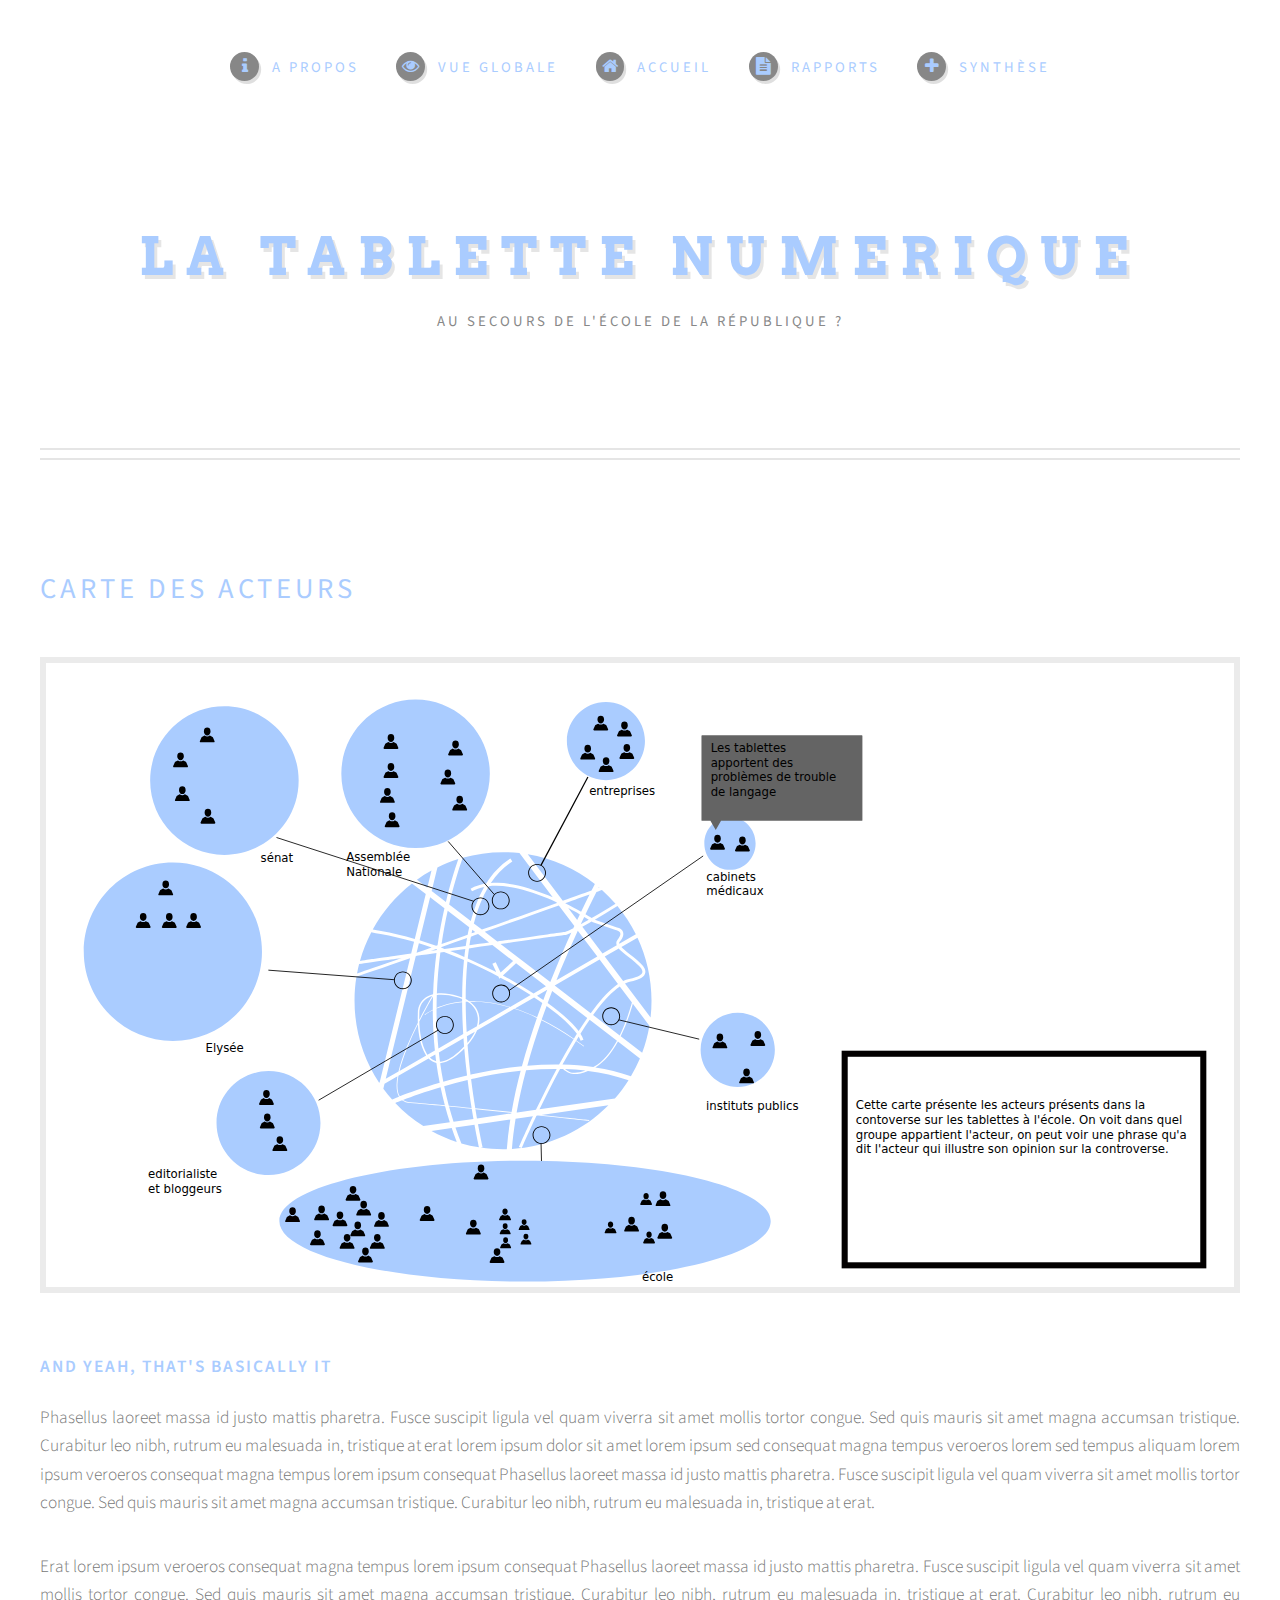
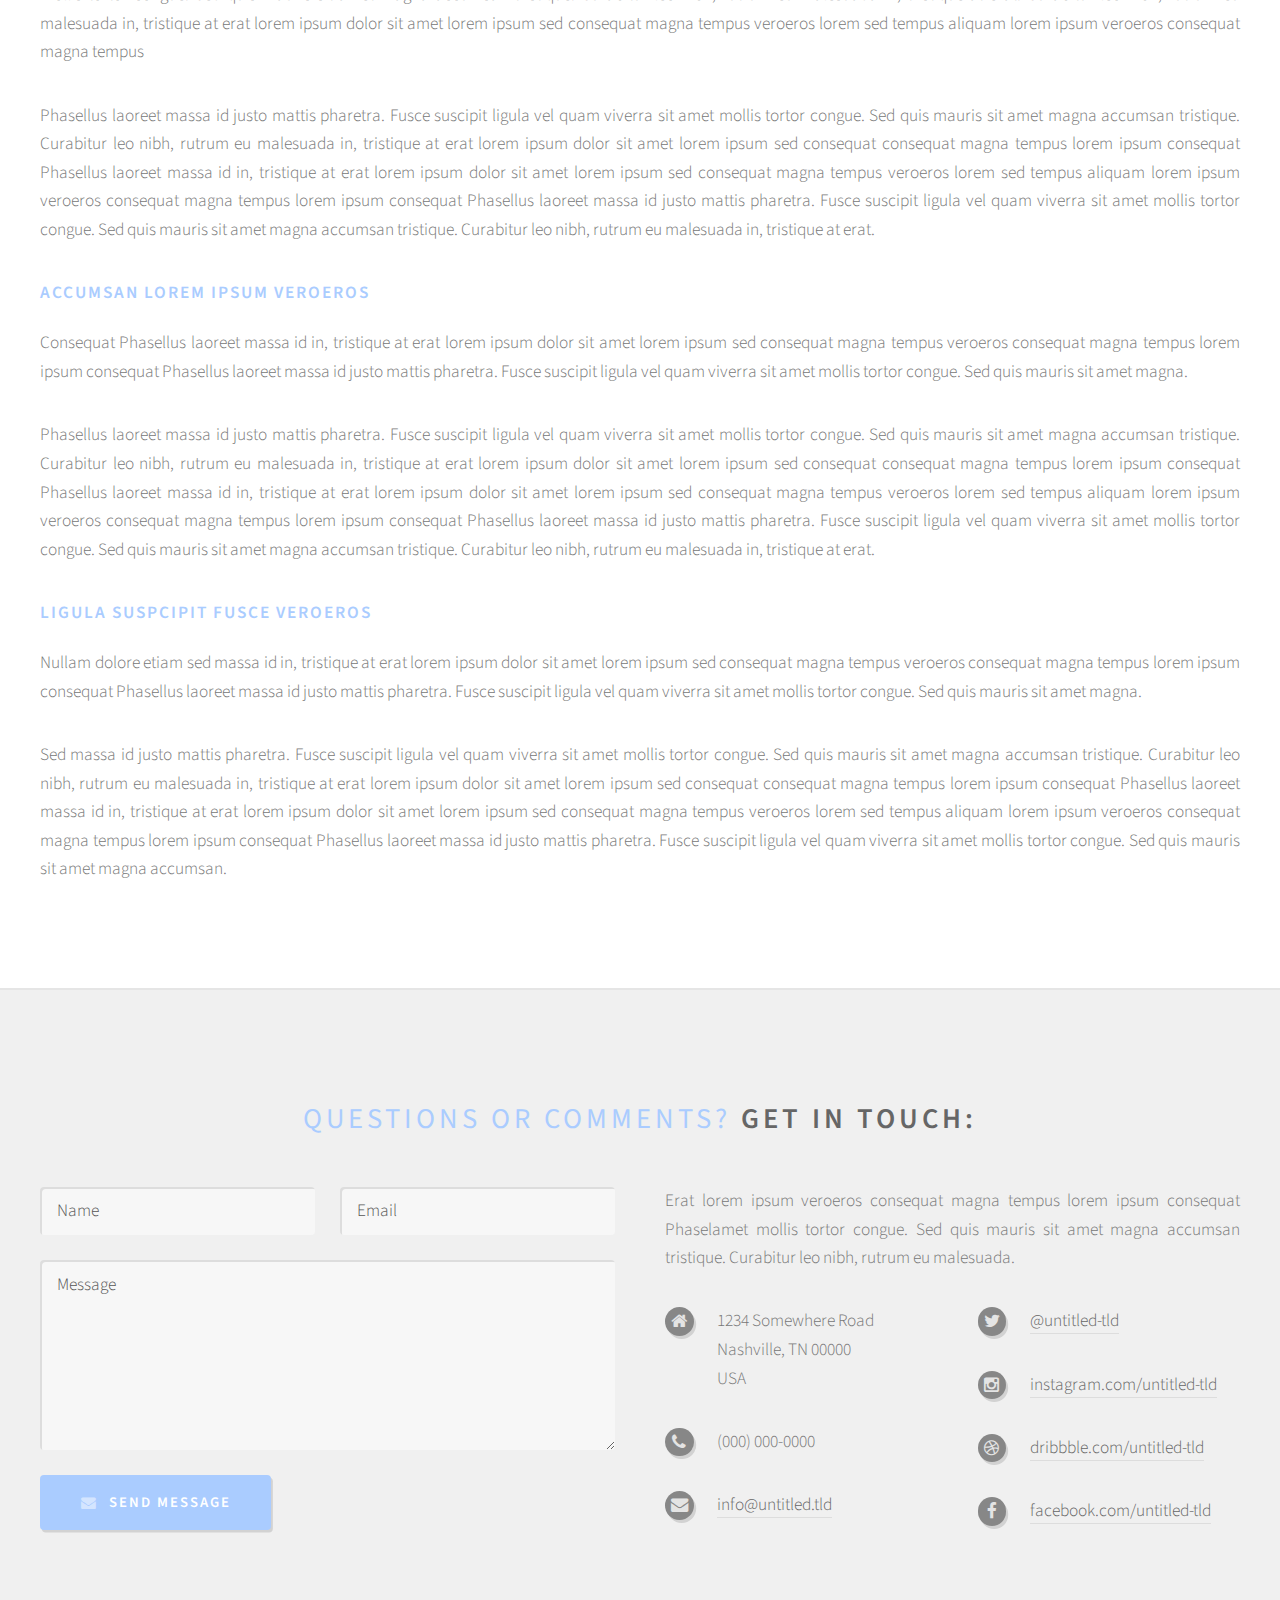
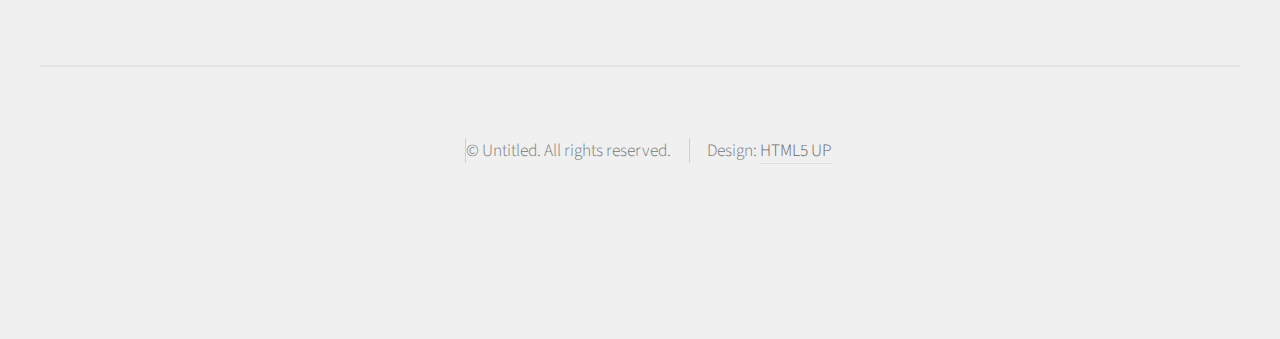
==== tablette_numerique2/carteacteur.html @ 8d5340ef "Premier commit du site web" ====
<!DOCTYPE HTML>
<!--
	Strongly Typed by HTML5 UP
	html5up.net | @n33co
	Free for personal and commercial use under the CCA 3.0 license (html5up.net/license)
-->
<html>
	<head>
		<title>Carte des acteurs</title>
		<meta charset="utf-8" />
		<meta name="viewport" content="width=device-width, initial-scale=1" />
		<!--[if lte IE 8]><script src="assets/js/ie/html5shiv.js"></script><![endif]-->
		<link rel="stylesheet" href="assets/css/main.css" />
		<!--[if lte IE 8]><link rel="stylesheet" href="assets/css/ie8.css" /><![endif]-->
	</head>
	<body class="no-sidebar">
		<div id="page-wrapper">

			<!-- Header -->
				<div id="header-wrapper">
					<div id="header" class="container">

						<!-- Logo -->
							<h1 id="logo"><a href="index.html">La Tablette Numerique</a></h1>
							<p>au secours de l'école de la République ?</p>

						<!-- Nav -->
							<nav id="nav">
								<ul>
									<li><a class="icon fa-info" href="left-sidebar.html"><span>A propos</span></a></li>
									<li>
										<a href="#" class="icon fa-eye"><span>Vue Globale</span></a>
										<ul>
											<li><a href="#">Arbre des débats</a></li>
											<li><a href="carteacteur.html">Carte des acteurs</a></li>
											<li><a href="timeline.html">Frise chronologique</a></li>
										</ul>
									</li>
									<li><a class="icon fa-home" href="index.html"><span>Accueil</span></a></li>
									<li>
										<a href="#" class="icon fa-file-text"><span>Rapports</span></a>
										<ul>
											<li><a href="rapportjuriste.html">Rapport juriste</a></li>
											<li><a href="#">Rapport d'études</a></li>
											<li><a href="#">Plan politique</a></li>
										</ul>
									</li>
									<li><a class="icon fa-plus" href="no-sidebar.html"><span>Synthèse</span></a></li>
								</ul>
							</nav>

					</div>
				</div>

			<!-- Main -->
				<div id="main-wrapper">
					<div id="main" class="container">
						<div id="content">

							<!-- Post -->
								<article class="box post">
									<header>
										<h2>Carte des Acteurs</h2>
									</header>
									<span class="image featured"><img src="data/carteActeur.svg" alt="" /></span>
									<h3>And yeah, that's basically it</h3>
									<p>Phasellus laoreet massa id justo mattis pharetra. Fusce suscipit
									ligula vel quam viverra sit amet mollis tortor congue. Sed quis mauris
									sit amet magna accumsan tristique. Curabitur leo nibh, rutrum eu malesuada
									in, tristique at erat lorem ipsum dolor sit amet lorem ipsum sed consequat
									magna tempus veroeros lorem sed tempus aliquam lorem ipsum veroeros
									consequat magna tempus lorem ipsum consequat Phasellus laoreet massa id
									justo mattis pharetra. Fusce suscipit ligula vel quam viverra sit amet
									mollis tortor congue. Sed quis mauris sit amet magna accumsan tristique.
									Curabitur leo nibh, rutrum eu malesuada in, tristique at erat.</p>
									<p>Erat lorem ipsum veroeros consequat magna tempus lorem ipsum consequat
									Phasellus laoreet massa id justo mattis pharetra. Fusce suscipit ligula
									vel quam viverra sit amet mollis tortor congue. Sed quis mauris sit amet
									magna accumsan tristique. Curabitur leo nibh, rutrum eu malesuada in,
									tristique at erat. Curabitur leo nibh, rutrum eu malesuada  in, tristique
									at erat lorem ipsum dolor sit amet lorem ipsum sed consequat magna
									tempus veroeros lorem sed tempus aliquam lorem ipsum veroeros consequat
									magna tempus</p>
									<p>Phasellus laoreet massa id justo mattis pharetra. Fusce suscipit
									ligula vel quam viverra sit amet mollis tortor congue. Sed quis mauris
									sit amet magna accumsan tristique. Curabitur leo nibh, rutrum eu malesuada
									in, tristique at erat lorem ipsum dolor sit amet lorem ipsum sed consequat
									consequat magna tempus lorem ipsum consequat Phasellus laoreet massa id
									in, tristique at erat lorem ipsum dolor sit amet lorem ipsum sed consequat
									magna tempus veroeros lorem sed tempus aliquam lorem ipsum veroeros
									consequat magna tempus lorem ipsum consequat Phasellus laoreet massa id
									justo mattis pharetra. Fusce suscipit ligula vel quam viverra sit amet
									mollis tortor congue. Sed quis mauris sit amet magna accumsan tristique.
									Curabitur leo nibh, rutrum eu malesuada in, tristique at erat.</p>
									<h3>Accumsan lorem ipsum veroeros</h3>
									<p>Consequat Phasellus laoreet massa id in, tristique at erat lorem
									ipsum dolor sit amet lorem ipsum sed consequat magna tempus veroeros
									consequat magna tempus lorem ipsum consequat Phasellus laoreet massa id
									justo mattis pharetra. Fusce suscipit ligula vel quam viverra sit amet
									mollis tortor congue. Sed quis mauris sit amet magna.</p>
									<p>Phasellus laoreet massa id justo mattis pharetra. Fusce suscipit
									ligula vel quam viverra sit amet mollis tortor congue. Sed quis mauris
									sit amet magna accumsan tristique. Curabitur leo nibh, rutrum eu malesuada
									in, tristique at erat lorem ipsum dolor sit amet lorem ipsum sed consequat
									consequat magna tempus lorem ipsum consequat Phasellus laoreet massa id
									in, tristique at erat lorem ipsum dolor sit amet lorem ipsum sed consequat
									magna tempus veroeros lorem sed tempus aliquam lorem ipsum veroeros
									consequat magna tempus lorem ipsum consequat Phasellus laoreet massa id
									justo mattis pharetra. Fusce suscipit ligula vel quam viverra sit amet
									mollis tortor congue. Sed quis mauris sit amet magna accumsan tristique.
									Curabitur leo nibh, rutrum eu malesuada in, tristique at erat.</p>
									<h3>Ligula suspcipit fusce veroeros</h3>
									<p>Nullam dolore etiam sed massa id in, tristique at erat lorem
									ipsum dolor sit amet lorem ipsum sed consequat magna tempus veroeros
									consequat magna tempus lorem ipsum consequat Phasellus laoreet massa id
									justo mattis pharetra. Fusce suscipit ligula vel quam viverra sit amet
									mollis tortor congue. Sed quis mauris sit amet magna.</p>
									<p>Sed massa id justo mattis pharetra. Fusce suscipit
									ligula vel quam viverra sit amet mollis tortor congue. Sed quis mauris
									sit amet magna accumsan tristique. Curabitur leo nibh, rutrum eu malesuada
									in, tristique at erat lorem ipsum dolor sit amet lorem ipsum sed consequat
									consequat magna tempus lorem ipsum consequat Phasellus laoreet massa id
									in, tristique at erat lorem ipsum dolor sit amet lorem ipsum sed consequat
									magna tempus veroeros lorem sed tempus aliquam lorem ipsum veroeros
									consequat magna tempus lorem ipsum consequat Phasellus laoreet massa id
									justo mattis pharetra. Fusce suscipit ligula vel quam viverra sit amet
									mollis tortor congue. Sed quis mauris sit amet magna accumsan.</p>
								</article>

						</div>
					</div>
				</div>

			<!-- Footer -->
				<div id="footer-wrapper">
					<div id="footer" class="container">
						<header>
							<h2>Questions or comments? <strong>Get in touch:</strong></h2>
						</header>
						<div class="row">
							<div class="6u 12u(mobile)">
								<section>
									<form method="post" action="#">
										<div class="row 50%">
											<div class="6u 12u(mobile)">
												<input name="name" placeholder="Name" type="text" />
											</div>
											<div class="6u 12u(mobile)">
												<input name="email" placeholder="Email" type="text" />
											</div>
										</div>
										<div class="row 50%">
											<div class="12u">
												<textarea name="message" placeholder="Message"></textarea>
											</div>
										</div>
										<div class="row 50%">
											<div class="12u">
												<a href="#" class="form-button-submit button icon fa-envelope">Send Message</a>
											</div>
										</div>
									</form>
								</section>
							</div>
							<div class="6u 12u(mobile)">
								<section>
									<p>Erat lorem ipsum veroeros consequat magna tempus lorem ipsum consequat Phaselamet
									mollis tortor congue. Sed quis mauris sit amet magna accumsan tristique. Curabitur
									leo nibh, rutrum eu malesuada.</p>
									<div class="row">
										<div class="6u 12u(mobile)">
											<ul class="icons">
												<li class="icon fa-home">
													1234 Somewhere Road<br />
													Nashville, TN 00000<br />
													USA
												</li>
												<li class="icon fa-phone">
													(000) 000-0000
												</li>
												<li class="icon fa-envelope">
													<a href="#">info@untitled.tld</a>
												</li>
											</ul>
										</div>
										<div class="6u 12u(mobile)">
											<ul class="icons">
												<li class="icon fa-twitter">
													<a href="#">@untitled-tld</a>
												</li>
												<li class="icon fa-instagram">
													<a href="#">instagram.com/untitled-tld</a>
												</li>
												<li class="icon fa-dribbble">
													<a href="#">dribbble.com/untitled-tld</a>
												</li>
												<li class="icon fa-facebook">
													<a href="#">facebook.com/untitled-tld</a>
												</li>
											</ul>
										</div>
									</div>
								</section>
							</div>
						</div>
					</div>
					<div id="copyright" class="container">
						<ul class="links">
							<li>&copy; Untitled. All rights reserved.</li><li>Design: <a href="http://html5up.net">HTML5 UP</a></li>
						</ul>
					</div>
				</div>

		</div>

		<!-- Scripts -->
			<script src="assets/js/jquery.min.js"></script>
			<script src="assets/js/jquery.dropotron.min.js"></script>
			<script src="assets/js/skel.min.js"></script>
			<script src="assets/js/skel-viewport.min.js"></script>
			<script src="assets/js/util.js"></script>
			<!--[if lte IE 8]><script src="assets/js/ie/respond.min.js"></script><![endif]-->
			<script src="assets/js/main.js"></script>

	</body>
</html>
---- tablette_numerique2/assets/css/main.css ----
@import url("font-awesome.min.css");
@import url("http://fonts.googleapis.com/css?family=Source+Sans+Pro:300,400,600|Arvo:700");

/*
	Strongly Typed by HTML5 UP
	html5up.net | @n33co
	Free for personal and commercial use under the CCA 3.0 license (html5up.net/license)
*/

/* Reset */

	html, body, div, span, applet, object, iframe, h1, h2, h3, h4, h5, h6, p, blockquote, pre, a, abbr, acronym, address, big, cite, code, del, dfn, em, img, ins, kbd, q, s, samp, small, strike, strong, sub, sup, tt, var, b, u, i, center, dl, dt, dd, ol, ul, li, fieldset, form, label, legend, table, caption, tbody, tfoot, thead, tr, th, td, article, aside, canvas, details, embed, figure, figcaption, footer, header, hgroup, menu, nav, output, ruby, section, summary, time, mark, audio, video {
		margin: 0;
		padding: 0;
		border: 0;
		font-size: 100%;
		font: inherit;
		vertical-align: baseline;
	}

	article, aside, details, figcaption, figure, footer, header, hgroup, menu, nav, section {
		display: block;
	}

	body {
		line-height: 1;
	}

	ol, ul {
		list-style: none;
	}

	blockquote, q {
		quotes: none;
	}

	blockquote:before, blockquote:after, q:before, q:after {
		content: '';
		content: none;
	}

	table {
		border-collapse: collapse;
		border-spacing: 0;
	}

	body {
		-webkit-text-size-adjust: none;
	}

/* Box Model */

	*, *:before, *:after {
		-moz-box-sizing: border-box;
		-webkit-box-sizing: border-box;
		box-sizing: border-box;
	}

/* Containers */

	.container {
		margin-left: auto;
		margin-right: auto;
	}

	.container.\31 25\25 {
		width: 100%;
		max-width: 1200px;
		min-width: 960px;
	}

	.container.\37 5\25 {
		width: 720px;
	}

	.container.\35 0\25 {
		width: 480px;
	}

	.container.\32 5\25 {
		width: 240px;
	}

	.container {
		width: 960px;
	}

	@media screen and (min-width: 737px) {

		.container.\31 25\25 {
			width: 100%;
			max-width: 1500px;
			min-width: 1200px;
		}

		.container.\37 5\25 {
			width: 900px;
		}

		.container.\35 0\25 {
			width: 600px;
		}

		.container.\32 5\25 {
			width: 300px;
		}

		.container {
			width: 1200px;
		}

	}

	@media screen and (min-width: 737px) and (max-width: 1200px) {

		.container.\31 25\25 {
			width: 100%;
			max-width: 1200px;
			min-width: 960px;
		}

		.container.\37 5\25 {
			width: 720px;
		}

		.container.\35 0\25 {
			width: 480px;
		}

		.container.\32 5\25 {
			width: 240px;
		}

		.container {
			width: 960px;
		}

	}

	@media screen and (max-width: 736px) {

		.container.\31 25\25 {
			width: 100%;
			max-width: 125%;
			min-width: 100%;
		}

		.container.\37 5\25 {
			width: 75%;
		}

		.container.\35 0\25 {
			width: 50%;
		}

		.container.\32 5\25 {
			width: 25%;
		}

		.container {
			width: 100% !important;
		}

	}

/* Grid */

	.row {
		border-bottom: solid 1px transparent;
		-moz-box-sizing: border-box;
		-webkit-box-sizing: border-box;
		box-sizing: border-box;
	}

	.row > * {
		float: left;
		-moz-box-sizing: border-box;
		-webkit-box-sizing: border-box;
		box-sizing: border-box;
	}

	.row:after, .row:before {
		content: '';
		display: block;
		clear: both;
		height: 0;
	}

	.row.uniform > * > :first-child {
		margin-top: 0;
	}

	.row.uniform > * > :last-child {
		margin-bottom: 0;
	}

	.row.\30 \25 > * {
		padding: 0 0 0 0px;
	}

	.row.\30 \25 {
		margin: 0 0 -1px 0px;
	}

	.row.uniform.\30 \25 > * {
		padding: 0px 0 0 0px;
	}

	.row.uniform.\30 \25 {
		margin: 0px 0 -1px 0px;
	}

	.row > * {
		padding: 0 0 0 40px;
	}

	.row {
		margin: 0 0 -1px -40px;
	}

	.row.uniform > * {
		padding: 40px 0 0 40px;
	}

	.row.uniform {
		margin: -40px 0 -1px -40px;
	}

	.row.\32 00\25 > * {
		padding: 0 0 0 80px;
	}

	.row.\32 00\25 {
		margin: 0 0 -1px -80px;
	}

	.row.uniform.\32 00\25 > * {
		padding: 80px 0 0 80px;
	}

	.row.uniform.\32 00\25 {
		margin: -80px 0 -1px -80px;
	}

	.row.\31 50\25 > * {
		padding: 0 0 0 60px;
	}

	.row.\31 50\25 {
		margin: 0 0 -1px -60px;
	}

	.row.uniform.\31 50\25 > * {
		padding: 60px 0 0 60px;
	}

	.row.uniform.\31 50\25 {
		margin: -60px 0 -1px -60px;
	}

	.row.\35 0\25 > * {
		padding: 0 0 0 20px;
	}

	.row.\35 0\25 {
		margin: 0 0 -1px -20px;
	}

	.row.uniform.\35 0\25 > * {
		padding: 20px 0 0 20px;
	}

	.row.uniform.\35 0\25 {
		margin: -20px 0 -1px -20px;
	}

	.row.\32 5\25 > * {
		padding: 0 0 0 10px;
	}

	.row.\32 5\25 {
		margin: 0 0 -1px -10px;
	}

	.row.uniform.\32 5\25 > * {
		padding: 10px 0 0 10px;
	}

	.row.uniform.\32 5\25 {
		margin: -10px 0 -1px -10px;
	}

	.\31 2u, .\31 2u\24 {
		width: 100%;
		clear: none;
		margin-left: 0;
	}

	.\31 1u, .\31 1u\24 {
		width: 91.6666666667%;
		clear: none;
		margin-left: 0;
	}

	.\31 0u, .\31 0u\24 {
		width: 83.3333333333%;
		clear: none;
		margin-left: 0;
	}

	.\39 u, .\39 u\24 {
		width: 75%;
		clear: none;
		margin-left: 0;
	}

	.\38 u, .\38 u\24 {
		width: 66.6666666667%;
		clear: none;
		margin-left: 0;
	}

	.\37 u, .\37 u\24 {
		width: 58.3333333333%;
		clear: none;
		margin-left: 0;
	}

	.\36 u, .\36 u\24 {
		width: 50%;
		clear: none;
		margin-left: 0;
	}

	.\35 u, .\35 u\24 {
		width: 41.6666666667%;
		clear: none;
		margin-left: 0;
	}

	.\34 u, .\34 u\24 {
		width: 33.3333333333%;
		clear: none;
		margin-left: 0;
	}

	.\33 u, .\33 u\24 {
		width: 25%;
		clear: none;
		margin-left: 0;
	}

	.\32 u, .\32 u\24 {
		width: 16.6666666667%;
		clear: none;
		margin-left: 0;
	}

	.\31 u, .\31 u\24 {
		width: 8.3333333333%;
		clear: none;
		margin-left: 0;
	}

	.\31 2u\24 + *,
	.\31 1u\24 + *,
	.\31 0u\24 + *,
	.\39 u\24 + *,
	.\38 u\24 + *,
	.\37 u\24 + *,
	.\36 u\24 + *,
	.\35 u\24 + *,
	.\34 u\24 + *,
	.\33 u\24 + *,
	.\32 u\24 + *,
	.\31 u\24 + * {
		clear: left;
	}

	.\-11u {
		margin-left: 91.66667%;
	}

	.\-10u {
		margin-left: 83.33333%;
	}

	.\-9u {
		margin-left: 75%;
	}

	.\-8u {
		margin-left: 66.66667%;
	}

	.\-7u {
		margin-left: 58.33333%;
	}

	.\-6u {
		margin-left: 50%;
	}

	.\-5u {
		margin-left: 41.66667%;
	}

	.\-4u {
		margin-left: 33.33333%;
	}

	.\-3u {
		margin-left: 25%;
	}

	.\-2u {
		margin-left: 16.66667%;
	}

	.\-1u {
		margin-left: 8.33333%;
	}

	@media screen and (min-width: 737px) {

		.row > * {
			padding: 50px 0 0 50px;
		}

		.row {
			margin: -50px 0 -1px -50px;
		}

		.row.uniform > * {
			padding: 50px 0 0 50px;
		}

		.row.uniform {
			margin: -50px 0 -1px -50px;
		}

		.row.\32 00\25 > * {
			padding: 100px 0 0 100px;
		}

		.row.\32 00\25 {
			margin: -100px 0 -1px -100px;
		}

		.row.uniform.\32 00\25 > * {
			padding: 100px 0 0 100px;
		}

		.row.uniform.\32 00\25 {
			margin: -100px 0 -1px -100px;
		}

		.row.\31 50\25 > * {
			padding: 75px 0 0 75px;
		}

		.row.\31 50\25 {
			margin: -75px 0 -1px -75px;
		}

		.row.uniform.\31 50\25 > * {
			padding: 75px 0 0 75px;
		}

		.row.uniform.\31 50\25 {
			margin: -75px 0 -1px -75px;
		}

		.row.\35 0\25 > * {
			padding: 25px 0 0 25px;
		}

		.row.\35 0\25 {
			margin: -25px 0 -1px -25px;
		}

		.row.uniform.\35 0\25 > * {
			padding: 25px 0 0 25px;
		}

		.row.uniform.\35 0\25 {
			margin: -25px 0 -1px -25px;
		}

		.row.\32 5\25 > * {
			padding: 12.5px 0 0 12.5px;
		}

		.row.\32 5\25 {
			margin: -12.5px 0 -1px -12.5px;
		}

		.row.uniform.\32 5\25 > * {
			padding: 12.5px 0 0 12.5px;
		}

		.row.uniform.\32 5\25 {
			margin: -12.5px 0 -1px -12.5px;
		}

		.\31 2u\28desktop\29, .\31 2u\24\28desktop\29 {
			width: 100%;
			clear: none;
			margin-left: 0;
		}

		.\31 1u\28desktop\29, .\31 1u\24\28desktop\29 {
			width: 91.6666666667%;
			clear: none;
			margin-left: 0;
		}

		.\31 0u\28desktop\29, .\31 0u\24\28desktop\29 {
			width: 83.3333333333%;
			clear: none;
			margin-left: 0;
		}

		.\39 u\28desktop\29, .\39 u\24\28desktop\29 {
			width: 75%;
			clear: none;
			margin-left: 0;
		}

		.\38 u\28desktop\29, .\38 u\24\28desktop\29 {
			width: 66.6666666667%;
			clear: none;
			margin-left: 0;
		}

		.\37 u\28desktop\29, .\37 u\24\28desktop\29 {
			width: 58.3333333333%;
			clear: none;
			margin-left: 0;
		}

		.\36 u\28desktop\29, .\36 u\24\28desktop\29 {
			width: 50%;
			clear: none;
			margin-left: 0;
		}

		.\35 u\28desktop\29, .\35 u\24\28desktop\29 {
			width: 41.6666666667%;
			clear: none;
			margin-left: 0;
		}

		.\34 u\28desktop\29, .\34 u\24\28desktop\29 {
			width: 33.3333333333%;
			clear: none;
			margin-left: 0;
		}

		.\33 u\28desktop\29, .\33 u\24\28desktop\29 {
			width: 25%;
			clear: none;
			margin-left: 0;
		}

		.\32 u\28desktop\29, .\32 u\24\28desktop\29 {
			width: 16.6666666667%;
			clear: none;
			margin-left: 0;
		}

		.\31 u\28desktop\29, .\31 u\24\28desktop\29 {
			width: 8.3333333333%;
			clear: none;
			margin-left: 0;
		}

		.\31 2u\24\28desktop\29 + *,
		.\31 1u\24\28desktop\29 + *,
		.\31 0u\24\28desktop\29 + *,
		.\39 u\24\28desktop\29 + *,
		.\38 u\24\28desktop\29 + *,
		.\37 u\24\28desktop\29 + *,
		.\36 u\24\28desktop\29 + *,
		.\35 u\24\28desktop\29 + *,
		.\34 u\24\28desktop\29 + *,
		.\33 u\24\28desktop\29 + *,
		.\32 u\24\28desktop\29 + *,
		.\31 u\24\28desktop\29 + * {
			clear: left;
		}

		.\-11u\28desktop\29 {
			margin-left: 91.66667%;
		}

		.\-10u\28desktop\29 {
			margin-left: 83.33333%;
		}

		.\-9u\28desktop\29 {
			margin-left: 75%;
		}

		.\-8u\28desktop\29 {
			margin-left: 66.66667%;
		}

		.\-7u\28desktop\29 {
			margin-left: 58.33333%;
		}

		.\-6u\28desktop\29 {
			margin-left: 50%;
		}

		.\-5u\28desktop\29 {
			margin-left: 41.66667%;
		}

		.\-4u\28desktop\29 {
			margin-left: 33.33333%;
		}

		.\-3u\28desktop\29 {
			margin-left: 25%;
		}

		.\-2u\28desktop\29 {
			margin-left: 16.66667%;
		}

		.\-1u\28desktop\29 {
			margin-left: 8.33333%;
		}

	}

	@media screen and (min-width: 737px) and (max-width: 1200px) {

		.row > * {
			padding: 30px 0 0 30px;
		}

		.row {
			margin: -30px 0 -1px -30px;
		}

		.row.uniform > * {
			padding: 30px 0 0 30px;
		}

		.row.uniform {
			margin: -30px 0 -1px -30px;
		}

		.row.\32 00\25 > * {
			padding: 60px 0 0 60px;
		}

		.row.\32 00\25 {
			margin: -60px 0 -1px -60px;
		}

		.row.uniform.\32 00\25 > * {
			padding: 60px 0 0 60px;
		}

		.row.uniform.\32 00\25 {
			margin: -60px 0 -1px -60px;
		}

		.row.\31 50\25 > * {
			padding: 45px 0 0 45px;
		}

		.row.\31 50\25 {
			margin: -45px 0 -1px -45px;
		}

		.row.uniform.\31 50\25 > * {
			padding: 45px 0 0 45px;
		}

		.row.uniform.\31 50\25 {
			margin: -45px 0 -1px -45px;
		}

		.row.\35 0\25 > * {
			padding: 15px 0 0 15px;
		}

		.row.\35 0\25 {
			margin: -15px 0 -1px -15px;
		}

		.row.uniform.\35 0\25 > * {
			padding: 15px 0 0 15px;
		}

		.row.uniform.\35 0\25 {
			margin: -15px 0 -1px -15px;
		}

		.row.\32 5\25 > * {
			padding: 7.5px 0 0 7.5px;
		}

		.row.\32 5\25 {
			margin: -7.5px 0 -1px -7.5px;
		}

		.row.uniform.\32 5\25 > * {
			padding: 7.5px 0 0 7.5px;
		}

		.row.uniform.\32 5\25 {
			margin: -7.5px 0 -1px -7.5px;
		}

		.\31 2u\28tablet\29, .\31 2u\24\28tablet\29 {
			width: 100%;
			clear: none;
			margin-left: 0;
		}

		.\31 1u\28tablet\29, .\31 1u\24\28tablet\29 {
			width: 91.6666666667%;
			clear: none;
			margin-left: 0;
		}

		.\31 0u\28tablet\29, .\31 0u\24\28tablet\29 {
			width: 83.3333333333%;
			clear: none;
			margin-left: 0;
		}

		.\39 u\28tablet\29, .\39 u\24\28tablet\29 {
			width: 75%;
			clear: none;
			margin-left: 0;
		}

		.\38 u\28tablet\29, .\38 u\24\28tablet\29 {
			width: 66.6666666667%;
			clear: none;
			margin-left: 0;
		}

		.\37 u\28tablet\29, .\37 u\24\28tablet\29 {
			width: 58.3333333333%;
			clear: none;
			margin-left: 0;
		}

		.\36 u\28tablet\29, .\36 u\24\28tablet\29 {
			width: 50%;
			clear: none;
			margin-left: 0;
		}

		.\35 u\28tablet\29, .\35 u\24\28tablet\29 {
			width: 41.6666666667%;
			clear: none;
			margin-left: 0;
		}

		.\34 u\28tablet\29, .\34 u\24\28tablet\29 {
			width: 33.3333333333%;
			clear: none;
			margin-left: 0;
		}

		.\33 u\28tablet\29, .\33 u\24\28tablet\29 {
			width: 25%;
			clear: none;
			margin-left: 0;
		}

		.\32 u\28tablet\29, .\32 u\24\28tablet\29 {
			width: 16.6666666667%;
			clear: none;
			margin-left: 0;
		}

		.\31 u\28tablet\29, .\31 u\24\28tablet\29 {
			width: 8.3333333333%;
			clear: none;
			margin-left: 0;
		}

		.\31 2u\24\28tablet\29 + *,
		.\31 1u\24\28tablet\29 + *,
		.\31 0u\24\28tablet\29 + *,
		.\39 u\24\28tablet\29 + *,
		.\38 u\24\28tablet\29 + *,
		.\37 u\24\28tablet\29 + *,
		.\36 u\24\28tablet\29 + *,
		.\35 u\24\28tablet\29 + *,
		.\34 u\24\28tablet\29 + *,
		.\33 u\24\28tablet\29 + *,
		.\32 u\24\28tablet\29 + *,
		.\31 u\24\28tablet\29 + * {
			clear: left;
		}

		.\-11u\28tablet\29 {
			margin-left: 91.66667%;
		}

		.\-10u\28tablet\29 {
			margin-left: 83.33333%;
		}

		.\-9u\28tablet\29 {
			margin-left: 75%;
		}

		.\-8u\28tablet\29 {
			margin-left: 66.66667%;
		}

		.\-7u\28tablet\29 {
			margin-left: 58.33333%;
		}

		.\-6u\28tablet\29 {
			margin-left: 50%;
		}

		.\-5u\28tablet\29 {
			margin-left: 41.66667%;
		}

		.\-4u\28tablet\29 {
			margin-left: 33.33333%;
		}

		.\-3u\28tablet\29 {
			margin-left: 25%;
		}

		.\-2u\28tablet\29 {
			margin-left: 16.66667%;
		}

		.\-1u\28tablet\29 {
			margin-left: 8.33333%;
		}

	}

	@media screen and (max-width: 736px) {

		.row > * {
			padding: 20px 0 0 20px;
		}

		.row {
			margin: -20px 0 -1px -20px;
		}

		.row.uniform > * {
			padding: 20px 0 0 20px;
		}

		.row.uniform {
			margin: -20px 0 -1px -20px;
		}

		.row.\32 00\25 > * {
			padding: 40px 0 0 40px;
		}

		.row.\32 00\25 {
			margin: -40px 0 -1px -40px;
		}

		.row.uniform.\32 00\25 > * {
			padding: 40px 0 0 40px;
		}

		.row.uniform.\32 00\25 {
			margin: -40px 0 -1px -40px;
		}

		.row.\31 50\25 > * {
			padding: 30px 0 0 30px;
		}

		.row.\31 50\25 {
			margin: -30px 0 -1px -30px;
		}

		.row.uniform.\31 50\25 > * {
			padding: 30px 0 0 30px;
		}

		.row.uniform.\31 50\25 {
			margin: -30px 0 -1px -30px;
		}

		.row.\35 0\25 > * {
			padding: 10px 0 0 10px;
		}

		.row.\35 0\25 {
			margin: -10px 0 -1px -10px;
		}

		.row.uniform.\35 0\25 > * {
			padding: 10px 0 0 10px;
		}

		.row.uniform.\35 0\25 {
			margin: -10px 0 -1px -10px;
		}

		.row.\32 5\25 > * {
			padding: 5px 0 0 5px;
		}

		.row.\32 5\25 {
			margin: -5px 0 -1px -5px;
		}

		.row.uniform.\32 5\25 > * {
			padding: 5px 0 0 5px;
		}

		.row.uniform.\32 5\25 {
			margin: -5px 0 -1px -5px;
		}

		.\31 2u\28mobile\29, .\31 2u\24\28mobile\29 {
			width: 100%;
			clear: none;
			margin-left: 0;
		}

		.\31 1u\28mobile\29, .\31 1u\24\28mobile\29 {
			width: 91.6666666667%;
			clear: none;
			margin-left: 0;
		}

		.\31 0u\28mobile\29, .\31 0u\24\28mobile\29 {
			width: 83.3333333333%;
			clear: none;
			margin-left: 0;
		}

		.\39 u\28mobile\29, .\39 u\24\28mobile\29 {
			width: 75%;
			clear: none;
			margin-left: 0;
		}

		.\38 u\28mobile\29, .\38 u\24\28mobile\29 {
			width: 66.6666666667%;
			clear: none;
			margin-left: 0;
		}

		.\37 u\28mobile\29, .\37 u\24\28mobile\29 {
			width: 58.3333333333%;
			clear: none;
			margin-left: 0;
		}

		.\36 u\28mobile\29, .\36 u\24\28mobile\29 {
			width: 50%;
			clear: none;
			margin-left: 0;
		}

		.\35 u\28mobile\29, .\35 u\24\28mobile\29 {
			width: 41.6666666667%;
			clear: none;
			margin-left: 0;
		}

		.\34 u\28mobile\29, .\34 u\24\28mobile\29 {
			width: 33.3333333333%;
			clear: none;
			margin-left: 0;
		}

		.\33 u\28mobile\29, .\33 u\24\28mobile\29 {
			width: 25%;
			clear: none;
			margin-left: 0;
		}

		.\32 u\28mobile\29, .\32 u\24\28mobile\29 {
			width: 16.6666666667%;
			clear: none;
			margin-left: 0;
		}

		.\31 u\28mobile\29, .\31 u\24\28mobile\29 {
			width: 8.3333333333%;
			clear: none;
			margin-left: 0;
		}

		.\31 2u\24\28mobile\29 + *,
		.\31 1u\24\28mobile\29 + *,
		.\31 0u\24\28mobile\29 + *,
		.\39 u\24\28mobile\29 + *,
		.\38 u\24\28mobile\29 + *,
		.\37 u\24\28mobile\29 + *,
		.\36 u\24\28mobile\29 + *,
		.\35 u\24\28mobile\29 + *,
		.\34 u\24\28mobile\29 + *,
		.\33 u\24\28mobile\29 + *,
		.\32 u\24\28mobile\29 + *,
		.\31 u\24\28mobile\29 + * {
			clear: left;
		}

		.\-11u\28mobile\29 {
			margin-left: 91.66667%;
		}

		.\-10u\28mobile\29 {
			margin-left: 83.33333%;
		}

		.\-9u\28mobile\29 {
			margin-left: 75%;
		}

		.\-8u\28mobile\29 {
			margin-left: 66.66667%;
		}

		.\-7u\28mobile\29 {
			margin-left: 58.33333%;
		}

		.\-6u\28mobile\29 {
			margin-left: 50%;
		}

		.\-5u\28mobile\29 {
			margin-left: 41.66667%;
		}

		.\-4u\28mobile\29 {
			margin-left: 33.33333%;
		}

		.\-3u\28mobile\29 {
			margin-left: 25%;
		}

		.\-2u\28mobile\29 {
			margin-left: 16.66667%;
		}

		.\-1u\28mobile\29 {
			margin-left: 8.33333%;
		}

	}

/* Basic */

	body {
		background: #f0f0f0;
		font-family: 'Source Sans Pro';
		font-weight: 300;
		color: #777;
	}

		body.is-loading * {
			-moz-transition: none !important;
			-webkit-transition: none !important;
			-ms-transition: none !important;
			transition: none !important;
			-moz-animation: none !important;
			-webkit-animation: none !important;
			-ms-animation: none !important;
			animation: none !important;
		}

	input, textarea, select {
		font-family: 'Source Sans Pro';
		font-weight: 300;
		color: #777;
	}

	h1, h2, h3, h4, h5, h6 {
		font-weight: 600;
		text-transform: uppercase;
		color: #AACCFF;
	}

	h1 a, h2 a, h3 a, h4 a, h5 a, h6 a {
		color: #AACCFF;
		text-decoration: none;
		border: 0;
	}

	a {
		-moz-transition: color 0.25s ease-in-out, border-bottom-color 0.25s ease-in-out;
		-webkit-transition: color 0.25s ease-in-out, border-bottom-color 0.25s ease-in-out;
		-ms-transition: color 0.25s ease-in-out, border-bottom-color 0.25s ease-in-out;
		transition: color 0.25s ease-in-out, border-bottom-color 0.25s ease-in-out;
		color: #666;
		text-decoration: none;
		border-bottom: solid 1px #ddd;
	}

		a strong {
			-moz-transition: color 0.25s ease-in-out, border-bottom-color 0.25s ease-in-out;
			-webkit-transition: color 0.25s ease-in-out, border-bottom-color 0.25s ease-in-out;
			-ms-transition: color 0.25s ease-in-out, border-bottom-color 0.25s ease-in-out;
			transition: color 0.25s ease-in-out, border-bottom-color 0.25s ease-in-out;
		}

		a:hover {
			color: #b9dbff;
			border-bottom-color: rgba(255, 255, 255, 0);
		}

			a:hover strong {
				color: #b9dbff;
			}

	strong, b {
		font-weight: 600;
		color: #666;
	}

	em, i {
		font-style: italic;
	}

	sub {
		position: relative;
		top: 0.5em;
		font-size: 0.8em;
	}

	sup {
		position: relative;
		top: -0.5em;
		font-size: 0.8em;
	}

	hr {
		border: 0;
		border-top: solid 1px #ddd;
	}

	blockquote {
		border-left: solid 0.5em #ddd;
		padding: 1em 0 1em 2em;
		font-style: italic;
	}

	p {
		text-align: justify;
		margin-bottom: 2em;
	}

	ul, ol, dl, table, blockquote {
		margin-bottom: 2em;
	}

	br.clear {
		clear: both;
	}

/* Sections/Article */

	section, article {
		margin-bottom: 3em;
	}

	section > :last-child,
	article > :last-child,
	section:last-child,
	article:last-child {
		margin-bottom: 0;
	}

/* Image */

	.image {
		-moz-transition: opacity 0.25s ease-in-out;
		-webkit-transition: opacity 0.25s ease-in-out;
		-ms-transition: opacity 0.25s ease-in-out;
		transition: opacity 0.25s ease-in-out;
		display: inline-block;
		border: solid 6px #ebebeb !important;
	}

		.image:hover {
			opacity: 0.9;
		}

		.image img {
			display: block;
			width: 100%;
		}

		.image.fit {
			display: block;
			width: 100%;
		}

		.image.featured {
			display: block;
			width: 100%;
			margin: 0 0 3.5em 0;
		}

		.image.left {
			float: left;
			margin: 0 1.5em 1.5em 0;
			position: relative;
			top: 0.5em;
		}

		.image.centered {
			display: block;
			margin: 0 0 2em 0;
		}

			.image.centered img {
				margin: 0 auto;
				width: auto;
			}

/* List */

	ul.default {
		list-style: disc;
		margin-left: 1em;
	}

		ul.default li {
			padding-left: 0.5em;
			margin: 0.75em 0 0.75em 0;
		}

			ul.default li:first-child {
				margin-top: 0;
			}

	ul.links {
		list-style: decimal;
		margin-left: 1em;
	}

		ul.links li {
			display: inline;
			border-left: solid 1px #d0d0d0;
			padding-left: 1em;
			margin-left: 1em;
		}

			ul.links li:first-child {
				margin-left: 0;
				padding-left: 0;
			}

	ul.actions {
		margin-top: 2.5em;
		clear: both;
	}

	ul.divided li {
		border-top: solid 2px #e5e5e5;
	}

		ul.divided li:first-child {
			border-top: 0;
			margin-top: 0;
			padding-top: 0;
		}

	ul.icons > li {
		position: relative;
		padding: 2em 0 0 3em;
	}

		ul.icons > li:before {
			position: absolute;
			left: 0;
			top: 2em;
			display: block;
			background: #878787;
			color: #e4e4e4;
			width: 1.65em;
			height: 1.65em;
			border-radius: 1.65em;
			line-height: 1.65em;
			text-align: center;
			box-shadow: 0.125em 0.175em 0 0 rgba(0, 0, 0, 0.125);
		}

		ul.icons > li:first-child {
			padding-top: 0;
		}

			ul.icons > li:first-child:before {
				top: 0;
			}

	ol.default {
		list-style: decimal;
		margin-left: 1em;
	}

		ol.default li {
			padding-left: 0.5em;
			margin: 0.75em 0 0.75em 0;
		}

			ol.default li:first-child {
				margin-top: 0;
			}

/* Form */

	form label {
		font-weight: 600;
		text-transform: uppercase;
		color: #888;
		display: block;
		margin: 0 0 1em 0;
	}

	form input[type="text"],
	form input[type="email"]
	input[type="password"],
	form select,
	form textarea {
		-moz-transition: background-color 0.25s ease-in-out;
		-webkit-transition: background-color 0.25s ease-in-out;
		-ms-transition: background-color 0.25s ease-in-out;
		transition: background-color 0.25s ease-in-out;
		-webkit-appearance: none;
		display: block;
		border: 0;
		background: #e8e8e8;
		width: 100%;
		box-shadow: inset 2px 2px 0px 0px rgba(0, 0, 0, 0.1);
		border-radius: 4px;
		line-height: 1.25em;
		padding: 0.75em 1em 0.75em 1em;
	}

		form input[type="text"]:focus,
		form input[type="email"]
		input[type="password"]:focus,
		form select:focus,
		form textarea:focus {
			background: #f0f0f0;
		}

	form textarea {
		min-height: 11em;
	}

	form .formerize-placeholder {
		color: #555 !important;
	}

	form ::-webkit-input-placeholder {
		color: #555 !important;
		line-height: 1.35em;
	}

	form :-moz-placeholder {
		color: #555 !important;
	}

	form ::-moz-placeholder {
		color: #555 !important;
	}

	form :-ms-input-placeholder {
		color: #555 !important;
	}

	form ::-moz-focus-inner {
		border: 0;
	}

/* Table */

	table {
		width: 100%;
	}

		table.default {
			width: 100%;
		}

			table.default tbody tr {
				border-top: solid 1px #E5E5E5;
			}

				table.default tbody tr:first-child {
					border-top: 0;
				}

			table.default td {
				padding: 0.75em 1em 0.75em 1em;
			}

			table.default th {
				text-align: left;
				font-weight: bold;
				padding: 0.75em 1em 0.75em 1em;
			}

			table.default thead {
				background: #878787;
				color: #fff;
				font-weight: 400;
				text-transform: uppercase;
				border: 0;
				box-shadow: 0.125em 0.175em 0 0 rgba(0, 0, 0, 0.125);
			}

			table.default tfoot {
				background: #F0F0F0;
				border-top: solid 2px #E5E5E5;
			}

/* Button */

	input[type="button"],
	input[type="submit"],
	input[type="reset"],
	button,
	.button {
		-moz-transition: all 0.25s ease-in-out;
		-webkit-transition: all 0.25s ease-in-out;
		-ms-transition: all 0.25s ease-in-out;
		transition: all 0.25s ease-in-out;
		-webkit-appearance: none;
		position: relative;
		display: inline-block;
		background: #AACCFF;
		color: #fff !important;
		text-transform: uppercase;
		border-radius: 4px;
		border: 0;
		outline: 0;
		font-size: 1em;
		box-shadow: 0.125em 0.175em 0 0 rgba(0, 0, 0, 0.125);
		font-weight: 600;
		text-align: center;
	}

		input[type="button"].icon:before,
		input[type="submit"].icon:before,
		input[type="reset"].icon:before,
		button.icon:before,
		.button.icon:before {
			position: relative;
			padding-right: 0.75em;
			opacity: 0.5;
			top: 0.05em;
		}

		input[type="button"]:hover,
		input[type="submit"]:hover,
		input[type="reset"]:hover,
		button:hover,
		.button:hover {
			background: #b9dbff;
		}

		input[type="button"]:active,
		input[type="submit"]:active,
		input[type="reset"]:active,
		button:active,
		.button:active {
			background: #ed786a;
		}

		input[type="button"].alt,
		input[type="submit"].alt,
		input[type="reset"].alt,
		button.alt,
		.button.alt {
			background: #878787;
		}

			input[type="button"].alt:hover,
			input[type="submit"].alt:hover,
			input[type="reset"].alt:hover,
			button.alt:hover,
			.button.alt:hover {
				background: #979797;
			}

			input[type="button"].alt:active,
			input[type="submit"].alt:active,
			input[type="reset"].alt:active,
			button.alt:active,
			.button.alt:active {
				background: #878787;
			}

/* Box */

	.box .excerpt .date {
		background: #878787;
		color: #fff;
		font-weight: 400;
		text-transform: uppercase;
		border-radius: 4px;
		border: 0;
		box-shadow: 0.125em 0.175em 0 0 rgba(0, 0, 0, 0.125);
	}

/* Icons */

	.icon {
		position: relative;
		text-decoration: none;
	}

		.icon:before {
			-moz-osx-font-smoothing: grayscale;
			-webkit-font-smoothing: antialiased;
			font-family: FontAwesome;
			font-style: normal;
			font-weight: normal;
			text-transform: none !important;
		}

		.icon > .label {
			display: none;
		}

/* Wrappers */

	#header-wrapper {
		position: relative;
		background: #fff;
		text-align: center;
	}

		#header-wrapper p {
			text-align: center;
		}

	#banner-wrapper {
		position: relative;
		overflow: hidden;
		background: #fff;
		color: #fff;
		text-align: center;
		border-top: solid 2px #e5e5e5;
		border-bottom: solid 2px #e5e5e5;
		box-shadow: inset 0px -8px 0px 0px #fff, inset 0px -10px 0px 0px #e5e5e5, inset 0px 8px 0px 0px #fff, inset 0px 10px 0px 0px #e5e5e5;
	}

		#banner-wrapper .inner {
			background: url("../../images/banner.jpg");
			background-size: cover;
		}

		#banner-wrapper p {
			text-align: center;
		}

	#features-wrapper {
		position: relative;
		overflow: hidden;
		background: #fff;
		text-align: center;
	}

		#features-wrapper p {
			text-align: center;
		}

		#features-wrapper .actions {
			margin-top: 1.25em;
		}

	#main-wrapper {
		position: relative;
		overflow: hidden;
		background: #fff;
	}

	#footer-wrapper {
		position: relative;
		overflow: hidden;
		border-top: solid 2px #e5e5e5;
		background: #f0f0f0;
	}

		#footer-wrapper form input[type="text"],
		#footer-wrapper form input[type="email"],
		#footer-wrapper form input[type="password"],
		#footer-wrapper form select,
		#footer-wrapper form textarea {
			background: #f7f7f7;
		}

			#footer-wrapper form input[type="text"]:focus,
			#footer-wrapper form input[type="email"]:focus,
			#footer-wrapper form input[type="password"]:focus,
			#footer-wrapper form select:focus,
			#footer-wrapper form textarea:focus {
				background: #fff;
			}

		#footer-wrapper h2 {
			text-align: center;
		}

/* Header */

	#header {
		position: relative;
		border-bottom: solid 2px #e5e5e5;
		box-shadow: inset 0px -8px 0px 0px #fff, inset 0px -10px 0px 0px #e5e5e5;
	}

		#header h1 {
			font-family: 'Arvo';
			font-weight: 700;
			color: #AACCFF;
			text-shadow: 0.05em 0.075em 0 rgba(0, 0, 0, 0.1);
		}

			#header h1 a {
				border: 0;
			}

		#header p {
			text-transform: uppercase;
			font-weight: 400;
			color: #888;
		}

/* Nav */

	#nav {
		cursor: default;
	}

		#nav > ul > li > a {
			border: 0;
			text-decoration: none;
			text-transform: uppercase;
			font-weight: 400;
			color: #AACCFF;
			outline: 0;
		}

			#nav > ul > li > a:before {
				display: inline-block;
				background: #878787;
				color: #AACCFF;
				width: 1.65em;
				height: 1.65em;
				border-radius: 1.65em;
				line-height: 1.65em;
				text-align: center;
				box-shadow: 0.125em 0.175em 0 0 rgba(0, 0, 0, 0.125);
				margin-right: 0.75em;
				-moz-transition: color 0.25s ease-in-out, background 0.25s ease-in-out;
				-webkit-transition: color 0.25s ease-in-out, background 0.25s ease-in-out;
				-o-transition: color 0.25s ease-in-out, background 0.25s ease-in-out;
				-ms-transition: color 0.25s ease-in-out, background 0.25s ease-in-out;
				transition: color 0.25s ease-in-out, background 0.25s ease-in-out;
			}

			#nav > ul > li > a > span {
				-moz-transition: color 0.25s ease-in-out;
				-webkit-transition: color 0.25s ease-in-out;
				-o-transition: color 0.25s ease-in-out;
				-ms-transition: color 0.25s ease-in-out;
				transition: color 0.25s ease-in-out;
			}

		#nav > ul > li.active > a:before, #nav > ul > li:hover > a:before {
			background: #b9dbff;
			color: #fff;
		}

		#nav > ul > li.active > a > span, #nav > ul > li:hover > a > span {
			color: #b9dbff;
		}

/* Features */

/* Banner */

	#banner {
		position: relative;
		text-transform: uppercase;
	}

		#banner p {
			font-weight: 400;
		}

		#banner strong {
			color: inherit;
		}

/* Content */

	#content > section,
	#content > article {
		border-top: solid 2px #e5e5e5;
		box-shadow: inset 0px 8px 0px 0px #fff, inset 0px 10px 0px 0px #e5e5e5;
	}

		#content > section:first-child,
		#content > article:first-child {
			border-top: 0;
			box-shadow: none;
		}

/* Sidebar */

	#sidebar > section,
	#sidebar > article {
		border-top: solid 2px #e5e5e5;
		box-shadow: inset 0px 8px 0px 0px #fff, inset 0px 10px 0px 0px #e5e5e5;
	}

		#sidebar > section:first-child,
		#sidebar > article:first-child {
			border-top: 0;
			box-shadow: none;
		}

/* Copyright */

	#copyright {
		border-top: solid 2px #e5e5e5;
		text-align: center;
	}

/* Desktop */

	@media screen and (min-width: 737px) {

		/* Basic */

			body, input, textarea, select {
				line-height: 1.65em;
				font-size: 13pt;
			}

			h2 {
				font-size: 1.65em;
				font-weight: 400;
				letter-spacing: 4px;
				margin: 0 0 1.5em 0;
				line-height: 1.75em;
			}

			h3 {
				font-size: 1em;
				letter-spacing: 2px;
				margin: 0 0 1.25em 0;
			}

		/* Table */

			table.default thead {
				font-size: 0.85em;
				letter-spacing: 2px;
			}

		/* Button */

			input[type="button"],
			input[type="submit"],
			input[type="reset"],
			button,
			.button {
				font-size: 0.85em;
				letter-spacing: 2px;
				padding: 0.85em 2.75em 0.85em 2.75em;
			}

		/* List */

			ul.actions li {
				display: inline-block;
				margin-left: 1em;
			}

				ul.actions li:first-child {
					margin-left: 0;
				}

			ul.divided li {
				margin: 2.5em 0 0 0;
				padding: 2.5em 0 0 0;
			}

		/* Box */

			.no-sidebar .box .post > header {
				text-align: center;
			}

			.box.excerpt .date {
				display: inline-block;
				font-size: 0.85em;
				letter-spacing: 2px;
				padding: 0.25em 1em 0.25em 1em;
				margin: 0 0 2.5em 0;
			}

		/* Wrappers */

			#features-wrapper {
				padding: 6em 0 6em 0;
			}

			#banner-wrapper {
				padding: 3em 0 3em 0;
			}

			#main-wrapper {
				padding: 6em 0 6em 0;
			}

			#footer-wrapper {
				padding: 6em 0 8em 0;
			}

		/* Header */

			#header {
				padding: 14em 0 7em 0;
			}

				#header h1 {
					font-size: 3em;
					letter-spacing: 13px;
				}

				#header p {
					margin: 2.5em 0 0 0;
					font-size: 0.85em;
					letter-spacing: 3px;
				}

		/* Nav */

			#nav {
				position: absolute;
				top: 3em;
				left: 0;
				width: 100%;
			}

				#nav > ul > li {
					display: inline-block;
					padding-right: 2em;
				}

					#nav > ul > li:last-child {
						padding-right: 0;
					}

					#nav > ul > li > a {
						display: block;
					}

						#nav > ul > li > a > span {
							font-size: 0.85em;
							letter-spacing: 3px;
						}

					#nav > ul > li > ul {
						display: none;
					}

			.dropotron {
				text-align: left;
				border: solid 1px #e5e5e5;
				border-radius: 4px;
				background: #fff;
				background: rgba(255, 255, 255, 0.965);
				box-shadow: 0px 2px 2px 0px rgba(0, 0, 0, 0.1);
				padding: 0.75em 0 0.5em 0;
				min-width: 12em;
				margin-top: calc(-0.5em + 1px);
				margin-left: -2px;
			}

				.dropotron.level-0 {
					margin-top: 1.5em;
					margin-left: -1em;
				}

					.dropotron.level-0:after {
						content: '';
						display: block;
						position: absolute;
						left: 1.25em;
						top: calc(-0.75em + 1px);
						border-left: solid 0.75em rgba(255, 255, 255, 0);
						border-right: solid 0.75em rgba(255, 255, 255, 0);
						border-bottom: solid 0.75em #fff;
					}

					.dropotron.level-0:before {
						content: '';
						display: block;
						position: absolute;
						left: 1.25em;
						top: -0.75em;
						border-left: solid 0.75em rgba(255, 255, 255, 0);
						border-right: solid 0.75em rgba(255, 255, 255, 0);
						border-bottom: solid 0.75em #ccc;
					}

				.dropotron span, .dropotron a {
					display: block;
					padding: 0.3em 1em 0.3em 1em;
					border: 0;
					border-top: solid 1px #f0f0f0;
					outline: 0;
				}

				.dropotron li:first-child > span, .dropotron li:first-child > a {
					border-top: 0;
					padding-top: 0;
				}

				.dropotron li:hover > span, .dropotron li:hover > a {
					-moz-transition: color 0.25s ease-in-out, border-bottom-color 0.25s ease-in-out;
					-webkit-transition: color 0.25s ease-in-out, border-bottom-color 0.25s ease-in-out;
					-ms-transition: color 0.25s ease-in-out, border-bottom-color 0.25s ease-in-out;
					transition: color 0.25s ease-in-out, border-bottom-color 0.25s ease-in-out;
					color: #b9dbff;
				}

		/* Banner */

			#banner {
				padding: 10em 0 10em 0;
			}

				#banner p {
					font-size: 2em;
					line-height: 1.5em;
					letter-spacing: 4px;
				}

				#banner:before, #banner:after {
					content: '';
					display: block;
					position: absolute;
					top: 50%;
					width: 35px;
					height: 141px;
					margin-top: -70px;
					background: url("images/bracket.svg");
					opacity: 0.15;
				}

				#banner:before {
					left: 0;
				}

				#banner:after {
					-moz-transform: scaleX(-1);
					-webkit-transform: scaleX(-1);
					-ms-transform: scaleX(-1);
					transform: scaleX(-1);
					right: 0;
				}

		/* Content */

			#content > > section,
			#content > > article {
				margin: 5em 0 0 0;
				padding: 5em 0 0 0;
			}

				#content > > section:first-child,
				#content > > article:first-child {
					margin: 0;
					padding: 0;
				}

		/* Sidebar */

			#sidebar > section,
			#sidebar > article {
				margin: 5em 0 0 0;
				padding: 5em 0 0 0;
			}

				#sidebar > section:first-child,
				#sidebar > article:first-child {
					margin: 0;
					padding: 0;
				}

		/* Copyright */

			#copyright {
				margin-top: 6em;
				padding-top: 4em;
			}

	}

/* Tablet */

	@media screen and (min-width: 737px) and (max-width: 1200px) {

		/* Basic */

			body {
				min-width: 960px;
				line-height: 1.75em;
				font-size: 12pt;
			}

			input, textarea, select {
				line-height: 1.75em;
				font-size: 12pt;
			}

			h2 {
				margin: 0 0 1em 0;
				font-size: 1.5em;
			}

			h3 {
				margin: 0 0 1em 0;
			}

			h2 br, h3 br, h4 br, h5 br, h6 br {
				display: none;
			}

		/* Image */

			.image.featured {
				margin: 0 0 2.5em 0;
			}

		/* Wrappers */

			#features-wrapper {
				padding: 4em 0 4em 0;
			}

			#banner-wrapper {
				padding: 2em 0 2em 0;
			}

			#main-wrapper {
				padding: 4em 0 4em 0;
			}

			#footer-wrapper {
				padding: 4em 0 6em 0;
			}

		/* Header */

			#header {
				padding: 9em 0 4em 0;
			}

				#header h1 {
					font-size: 2em;
				}

				#header p {
					margin: 1.5em 0 0 0;
				}

		/* Nav */

			#nav > ul > li {
				padding-right: 1.25em;
			}

		/* Banner */

			#banner {
				padding: 7em 0 7em 0;
			}

		/* Copyright */

			#copyright {
				margin-top: 5em;
				padding-top: 2em;
			}

	}

/* Mobile */

	#navPanel, #titleBar {
		display: none;
	}

	@media screen and (max-width: 736px) {

		/* Basic */

			html, body {
				overflow-x: hidden;
			}

			body, input, textarea, select {
				line-height: 1.75em;
				font-size: 11pt;
				letter-spacing: 0;
			}

			h2, h3, h4, h5, h6 {
				font-size: 1.2em;
				letter-spacing: 2px;
				text-align: center;
				margin: 0 0 1.5em 0;
			}

				h2 br, h3 br, h4 br, h5 br, h6 br {
					display: none;
				}

		/* Sections/Article */

			section, article {
				clear: both;
				margin: 2em 0 2em 0 !important;
			}

				section > :first-child, section:first-child, article > :first-child, article:first-child {
					margin-top: 0 !important;
				}

		/* Image */

			.image.left {
				width: 40%;
			}

			.image.featured {
				margin: 0 0 2em 0;
			}

		/* Button */

			input[type="button"],
			input[type="submit"],
			input[type="reset"],
			button,
			.button {
				letter-spacing: 2px;
				display: block;
				padding: 1em 0 1em 0;
			}

		/* List */

			ul.links li {
				display: block;
				border: 0;
				padding: 0.25em 0 0 0;
				margin: 0;
			}

			ul.divided li {
				margin: 2.75em 0 0 0;
				padding: 2.75em 0 0 0;
			}

			ul.icons {
				padding: 0 !important;
				margin: 0 0 0.5em 0 !important;
			}

		/* Box */

			.box.excerpt .date {
				display: block;
				letter-spacing: 2px;
				padding: 0.25em 1em 0.25em 1em;
				margin: 0 auto 2.5em auto;
				text-align: center;
			}

		/* Off-Canvas Navigation */

			#page-wrapper {
				-moz-backface-visibility: hidden;
				-webkit-backface-visibility: hidden;
				-ms-backface-visibility: hidden;
				backface-visibility: hidden;
				-moz-transition: -moz-transform 0.5s ease;
				-webkit-transition: -webkit-transform 0.5s ease;
				-ms-transition: -ms-transform 0.5s ease;
				transition: transform 0.5s ease;
				padding-bottom: 1px;
			}

			#titleBar {
				-moz-backface-visibility: hidden;
				-webkit-backface-visibility: hidden;
				-ms-backface-visibility: hidden;
				backface-visibility: hidden;
				-moz-transition: -moz-transform 0.5s ease;
				-webkit-transition: -webkit-transform 0.5s ease;
				-ms-transition: -ms-transform 0.5s ease;
				transition: transform 0.5s ease;
				display: block;
				height: 44px;
				left: 0;
				position: fixed;
				top: 0;
				width: 100%;
				z-index: 10001;
			}

				#titleBar .toggle {
					position: absolute;
					left: 0;
					top: 0;
					width: 80px;
					height: 60px;
					border: 0;
				}

					#titleBar .toggle:before {
						display: inline-block;
						font-family: FontAwesome;
						text-decoration: none;
						font-style: normal;
						font-weight: normal;
						-webkit-font-smoothing: antialiased;
						-moz-osx-font-smoothing: grayscale;
						content: '\f0c9';
						display: block;
						width: 60px;
						height: 40px;
						background: rgba(232, 232, 232, 0.9);
						border-radius: 4px;
						position: absolute;
						left: 5px;
						top: 5px;
						box-shadow: 0.125em 0.125em 0 0 rgba(0, 0, 0, 0.15);
						text-align: center;
						line-height: 40px;
						font-size: 18px;
						color: #aaa;
					}

					#titleBar .toggle:active:before {
						opacity: 0.5;
					}

			#navPanel {
				-moz-backface-visibility: hidden;
				-webkit-backface-visibility: hidden;
				-ms-backface-visibility: hidden;
				backface-visibility: hidden;
				-moz-transform: translateX(-275px);
				-webkit-transform: translateX(-275px);
				-ms-transform: translateX(-275px);
				transform: translateX(-275px);
				-moz-transition: -moz-transform 0.5s ease;
				-webkit-transition: -webkit-transform 0.5s ease;
				-ms-transition: -ms-transform 0.5s ease;
				transition: transform 0.5s ease;
				display: block;
				height: 100%;
				left: 0;
				overflow-y: auto;
				position: fixed;
				top: 0;
				width: 275px;
				z-index: 10002;
				background: #444;
				border-right: solid 2px #3c3c3c;
				font-weight: 400;
				text-transform: uppercase;
				color: #888;
				letter-spacing: 2px;
				font-size: 0.85em;
			}

				#navPanel .link {
					display: block;
					color: #ddd;
					text-decoration: none;
					height: 44px;
					line-height: 44px;
					border: 0;
					border-top: solid 1px #3c3c3c;
					padding: 0 1em 0 1em;
				}

					#navPanel .link:first-child {
						border-top: 0;
					}

					#navPanel .link.depth-0 {
						font-weight: 600;
						color: #fff;
					}

				#navPanel .indent-1 {
					display: inline-block;
					width: 1em;
				}

				#navPanel .indent-2 {
					display: inline-block;
					width: 2em;
				}

				#navPanel .indent-3 {
					display: inline-block;
					width: 3em;
				}

				#navPanel .indent-4 {
					display: inline-block;
					width: 4em;
				}

				#navPanel .indent-5 {
					display: inline-block;
					width: 5em;
				}

				#navPanel .depth-0 {
					color: #fff;
				}

			body.navPanel-visible #page-wrapper {
				-moz-transform: translateX(275px);
				-webkit-transform: translateX(275px);
				-ms-transform: translateX(275px);
				transform: translateX(275px);
			}

			body.navPanel-visible #titleBar {
				-moz-transform: translateX(275px);
				-webkit-transform: translateX(275px);
				-ms-transform: translateX(275px);
				transform: translateX(275px);
			}

			body.navPanel-visible #navPanel {
				-moz-transform: translateX(0);
				-webkit-transform: translateX(0);
				-ms-transform: translateX(0);
				transform: translateX(0);
			}

		/* Wrappers */

			#header-wrapper {
				padding: 0 20px 0 20px;
			}

			#features-wrapper {
				padding: 3em 20px 3em 20px;
			}

			#banner-wrapper {
				padding: 2em 0 2em 0;
			}

			#main-wrapper {
				padding: 3em 20px 3em 20px;
			}

			#footer-wrapper {
				padding: 4em 20px 3em 20px;
			}

		/* Header */

			#header {
				padding: 6em 0 4em 0;
			}

				#header h1 {
					font-size: 2em;
					letter-spacing: 8px;
					line-height: 1.25em;
				}

				#header p {
					margin: 1.25em 0 0 0;
					letter-spacing: 2px;
				}

		/* Nav */

			#nav {
				display: none;
			}

		/* Banner */

			#banner {
				padding: 5em 20px 5em 20px;
				margin: 0 !important;
			}

				#banner p {
					font-size: 1.75em;
					line-height: 1.25em;
					letter-spacing: 3px;
				}

					#banner p br {
						display: none;
					}

		/* Content */

			#content > section, #content > article {
				margin: 4em 0 0 0 !important;
				padding: 4em 0 0 0 !important;
			}

				#content > section:first-child, #content > article:first-child {
					margin: 0 !important;
					padding: 0 !important;
				}

		/* Sidebar */

			#sidebar {
				border-top: solid 2px #e5e5e5;
				box-shadow: inset 0px 8px 0px 0px #fff, inset 0px 10px 0px 0px #e5e5e5;
				margin-top: 4em !important;
				padding-top: 4em !important;
			}

				#sidebar > section, #sidebar > article {
					margin: 4em 0 0 0 !important;
					padding: 4em 0 0 0 !important;
				}

					#sidebar > section:first-child, #sidebar > article:first-child {
						margin: 0 !important;
						padding: 0 !important;
					}

		/* Footer */

			#footer .icons {
				margin: 0 0 2em 0 !important;
			}

				#footer .icons:last-child {
					margin-bottom: 0;
				}

		/* Copyright */

			#copyright {
				margin-top: 2em;
				padding-top: 2em;
			}

	}

#extrait1 {
	margin: 0 auto;
	width: 900px;
	border: 2px solid black;
	padding: 10px;
	font-size: medium;
	font-style: italic;
}

#surl {
	background-color: yellow;
}

#legende {
	text-align: center;
	font-style: italic;
	font-weight: bold;
	color: #AAAAAA;
}

#underl {
	text-decoration: underline;
}

#litem {
	margin-left: 70px;
}

#tlitem {
	margin-left: 7px;
}
---- tablette_numerique2/assets/css/ie8.css ----
/*
	Strongly Typed by HTML5 UP
	html5up.net | @n33co
	Free for personal and commercial use under the CCA 3.0 license (html5up.net/license)
*/

/* Basic */

	form input[type="text"],
	form input[type="email"],
	form input[type="password"],
	form select,
	form textarea {
		position: relative;
		-ms-behavior: url("assets/js/ie/PIE.htc");
	}

	input[type="button"],
	input[type="submit"],
	input[type="reset"],
	button,
	.button {
		position: relative;
		-ms-behavior: url("assets/js/ie/PIE.htc");
	}

	.button, .box.excerpt .date {
		position: relative;
		-ms-behavior: url("assets/js/ie/PIE.htc");
	}

/* Sections/Article */

	section > .last-child, section.last-child, article > .last-child, article.last-child {
		margin-bottom: 0;
	}

/* Wrappers */

	#banner-wrapper .inner {
		-ms-behavior: url("assets/js/ie/backgroundsize.min.htc");
	}
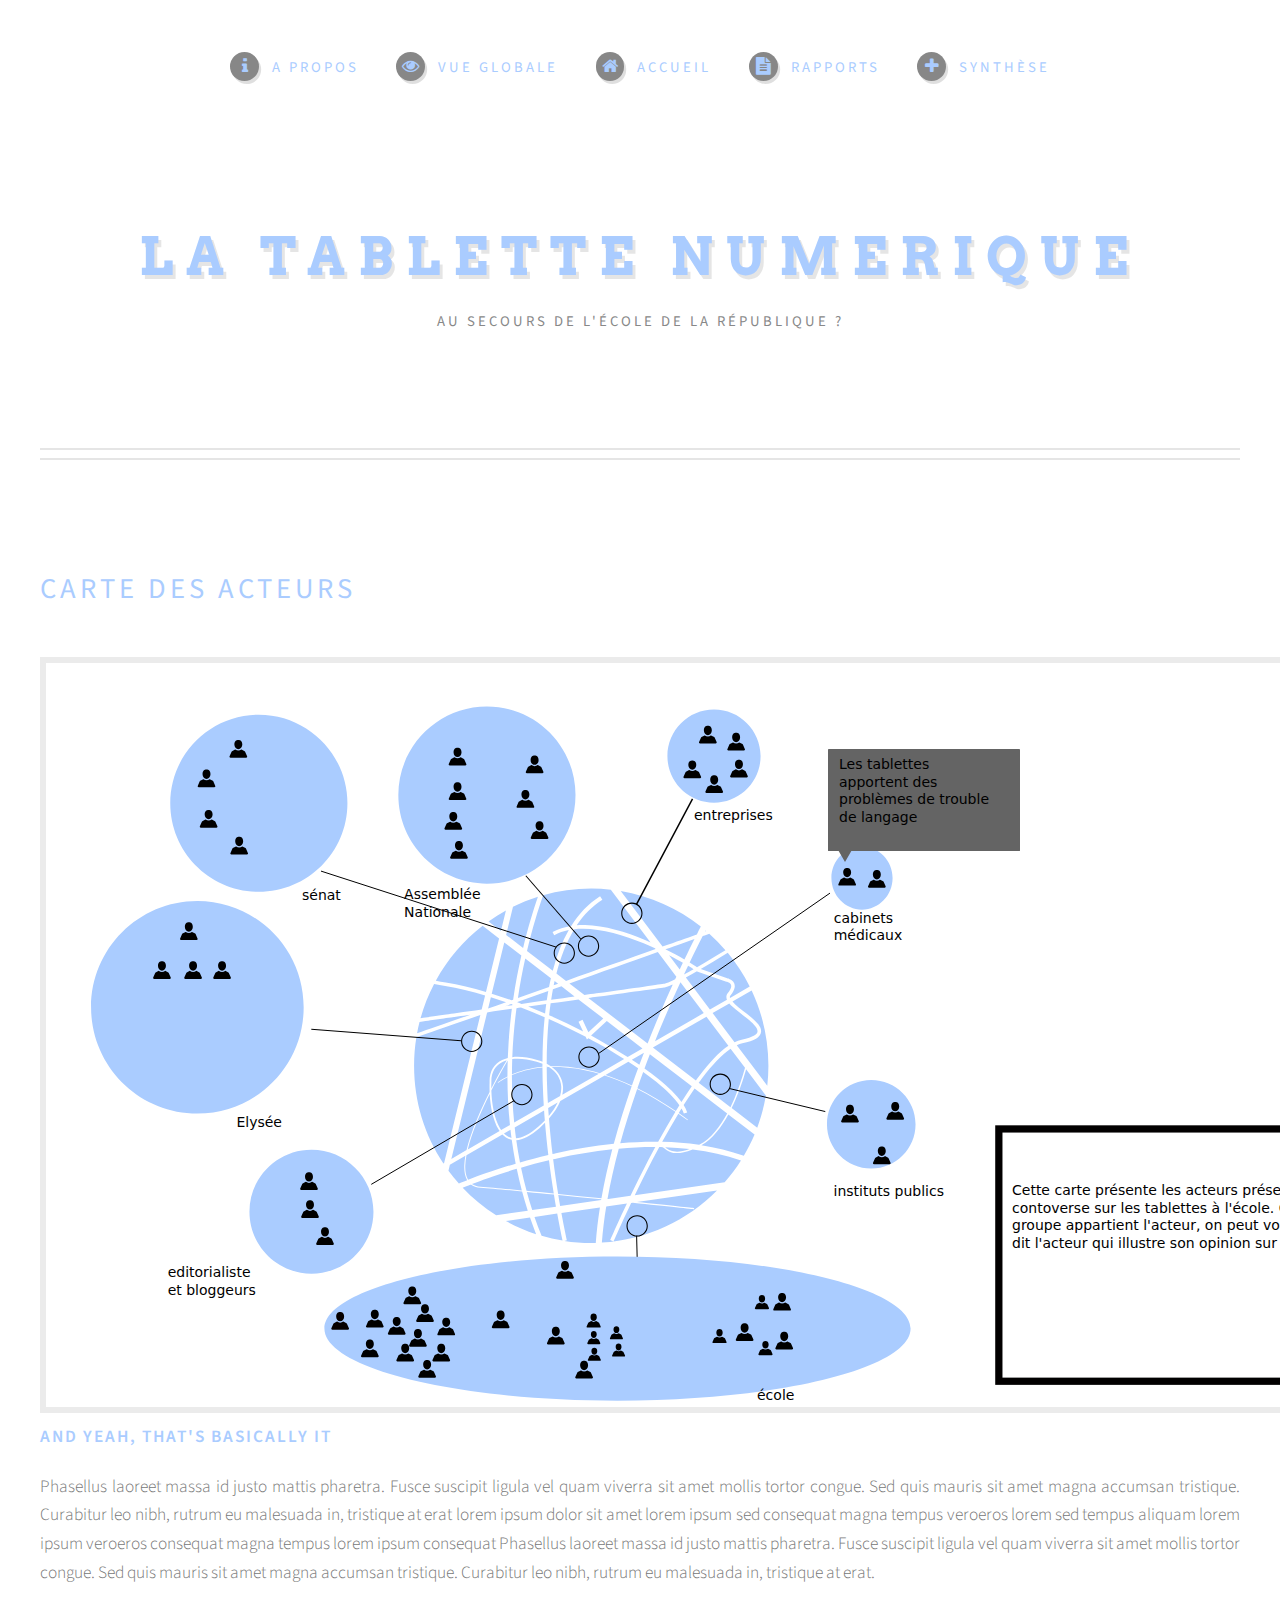
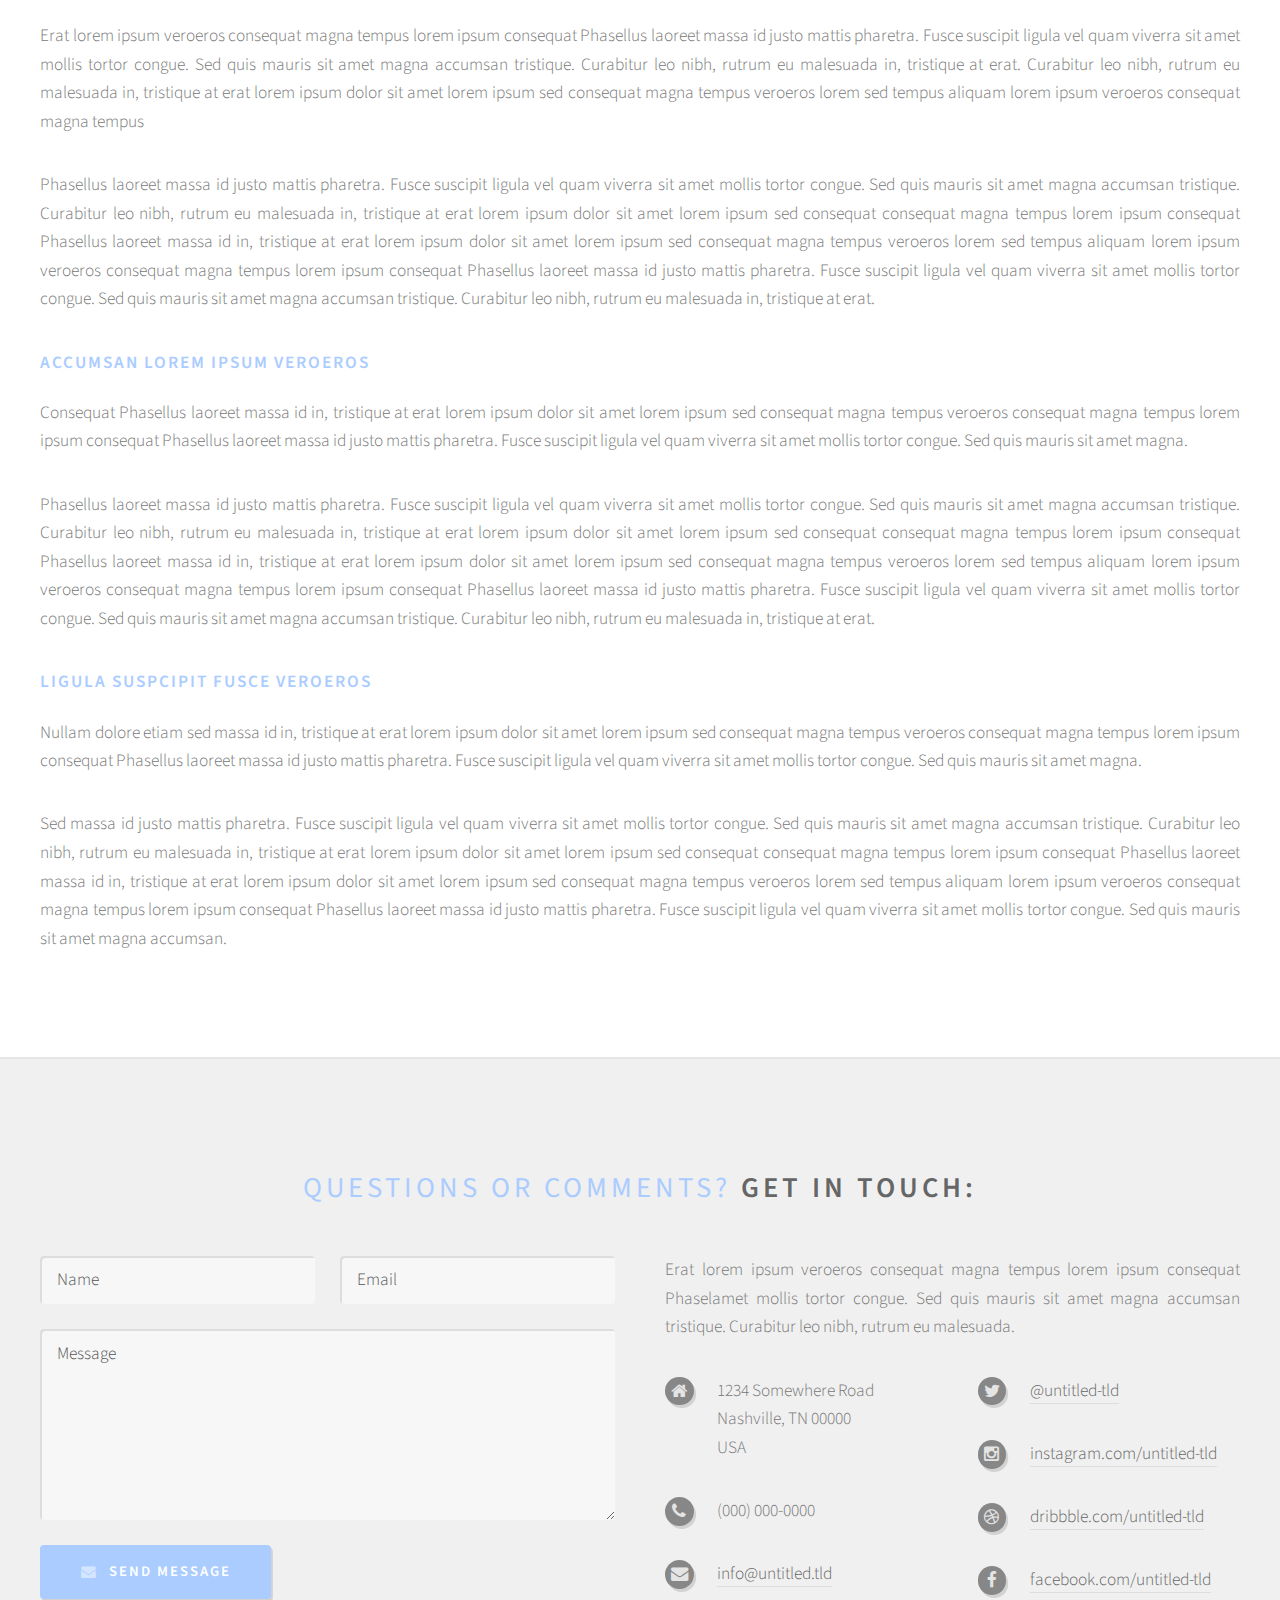
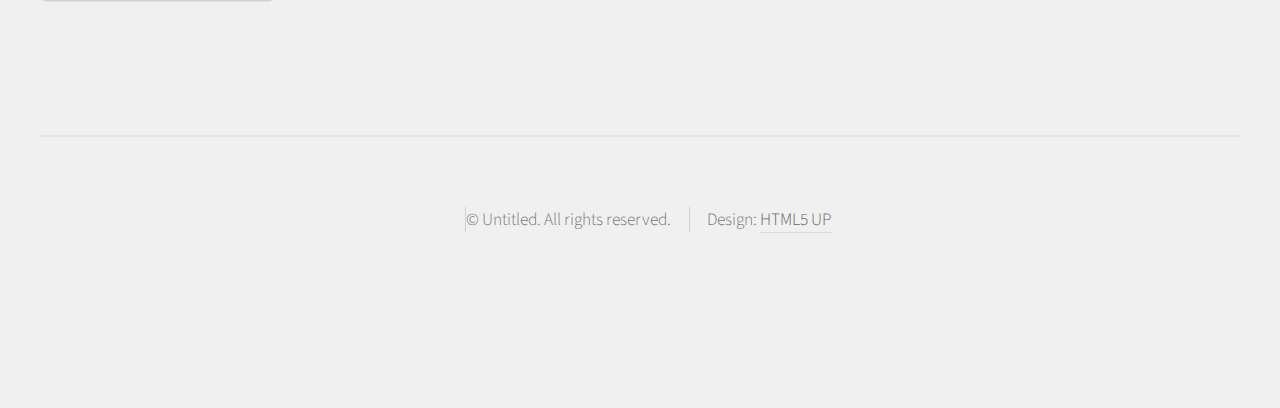
==== commit 86dfd64d: "Changement balise pour le svg" ====
--- a/tablette_numerique2/carteacteur.html
+++ b/tablette_numerique2/carteacteur.html
@@ -62,7 +62,7 @@
 									<header>
 										<h2>Carte des Acteurs</h2>
 									</header>
-									<span class="image featured"><img src="data/carteActeur.svg" alt="" /></span>
+									<object type="image/svg+xml" data="data/carteActeur.svg" class="image">Carte des acteurs</object>
 									<h3>And yeah, that's basically it</h3>
 									<p>Phasellus laoreet massa id justo mattis pharetra. Fusce suscipit
 									ligula vel quam viverra sit amet mollis tortor congue. Sed quis mauris
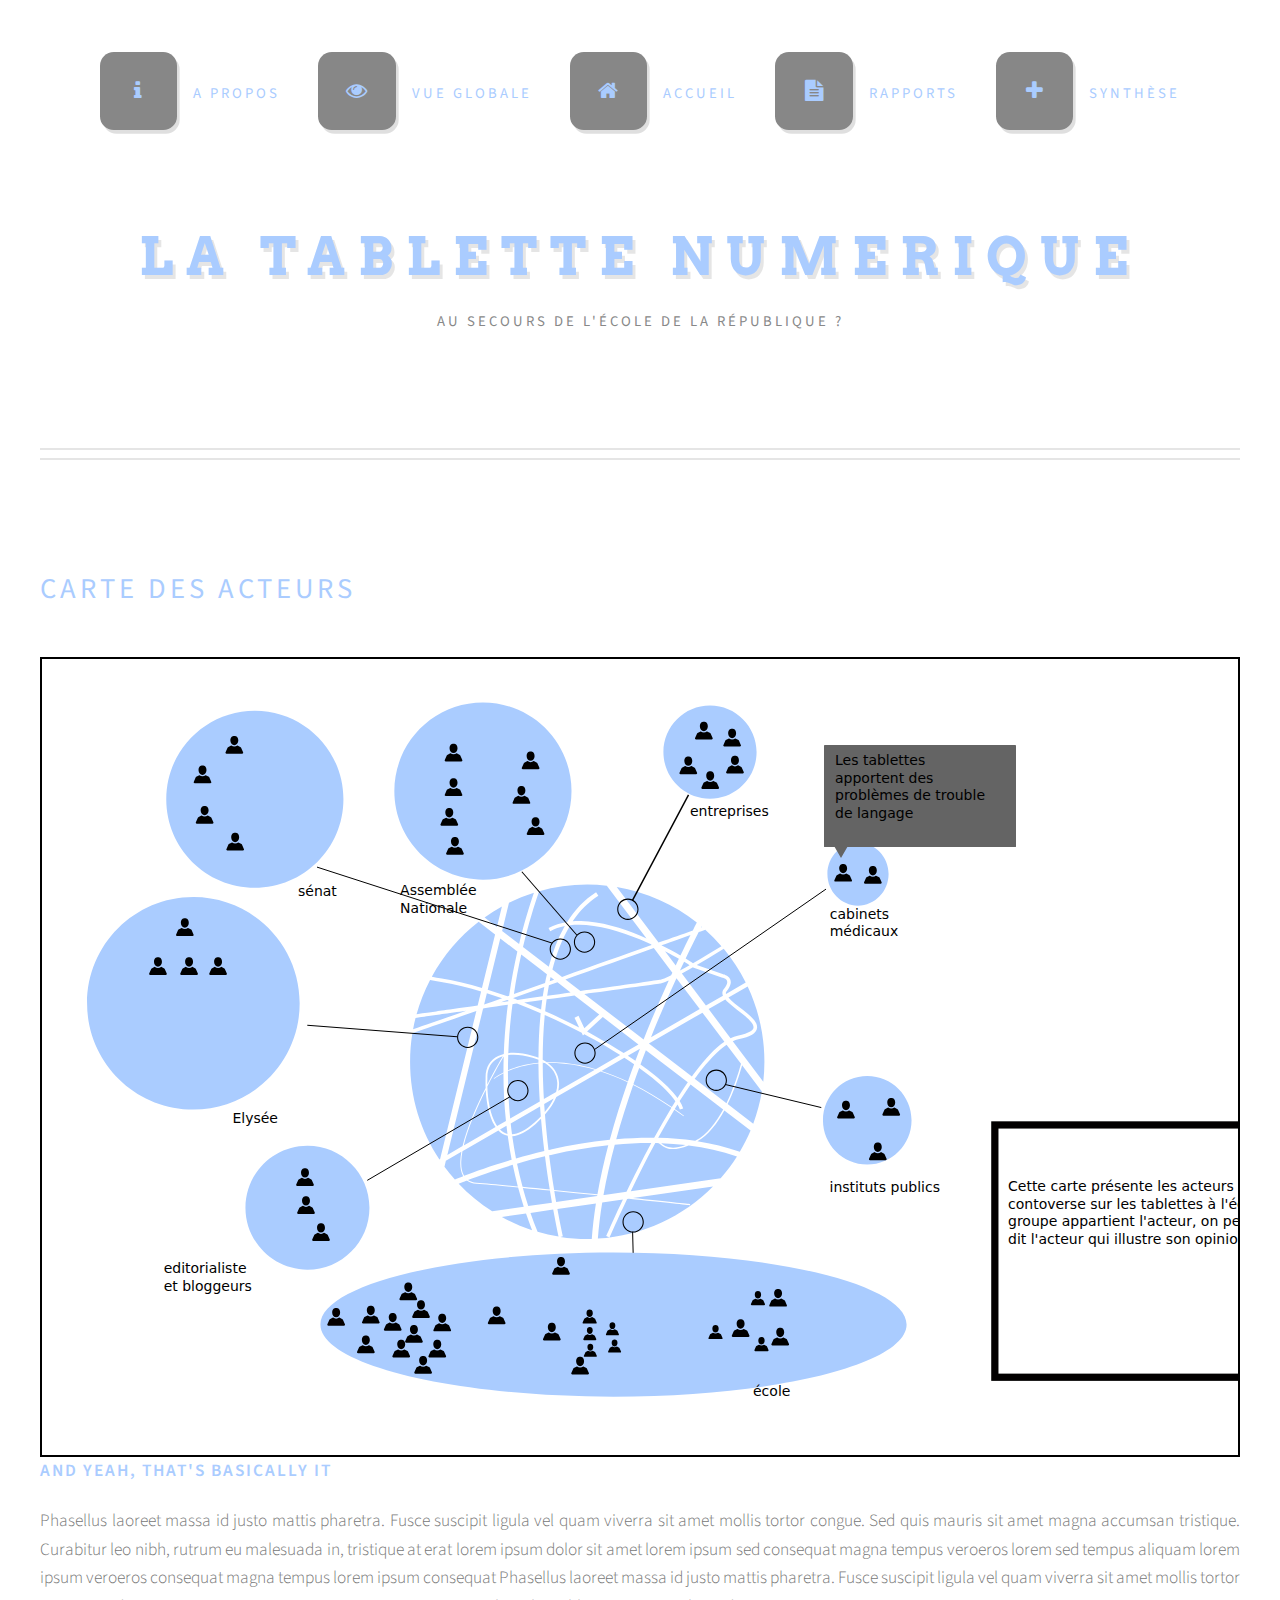
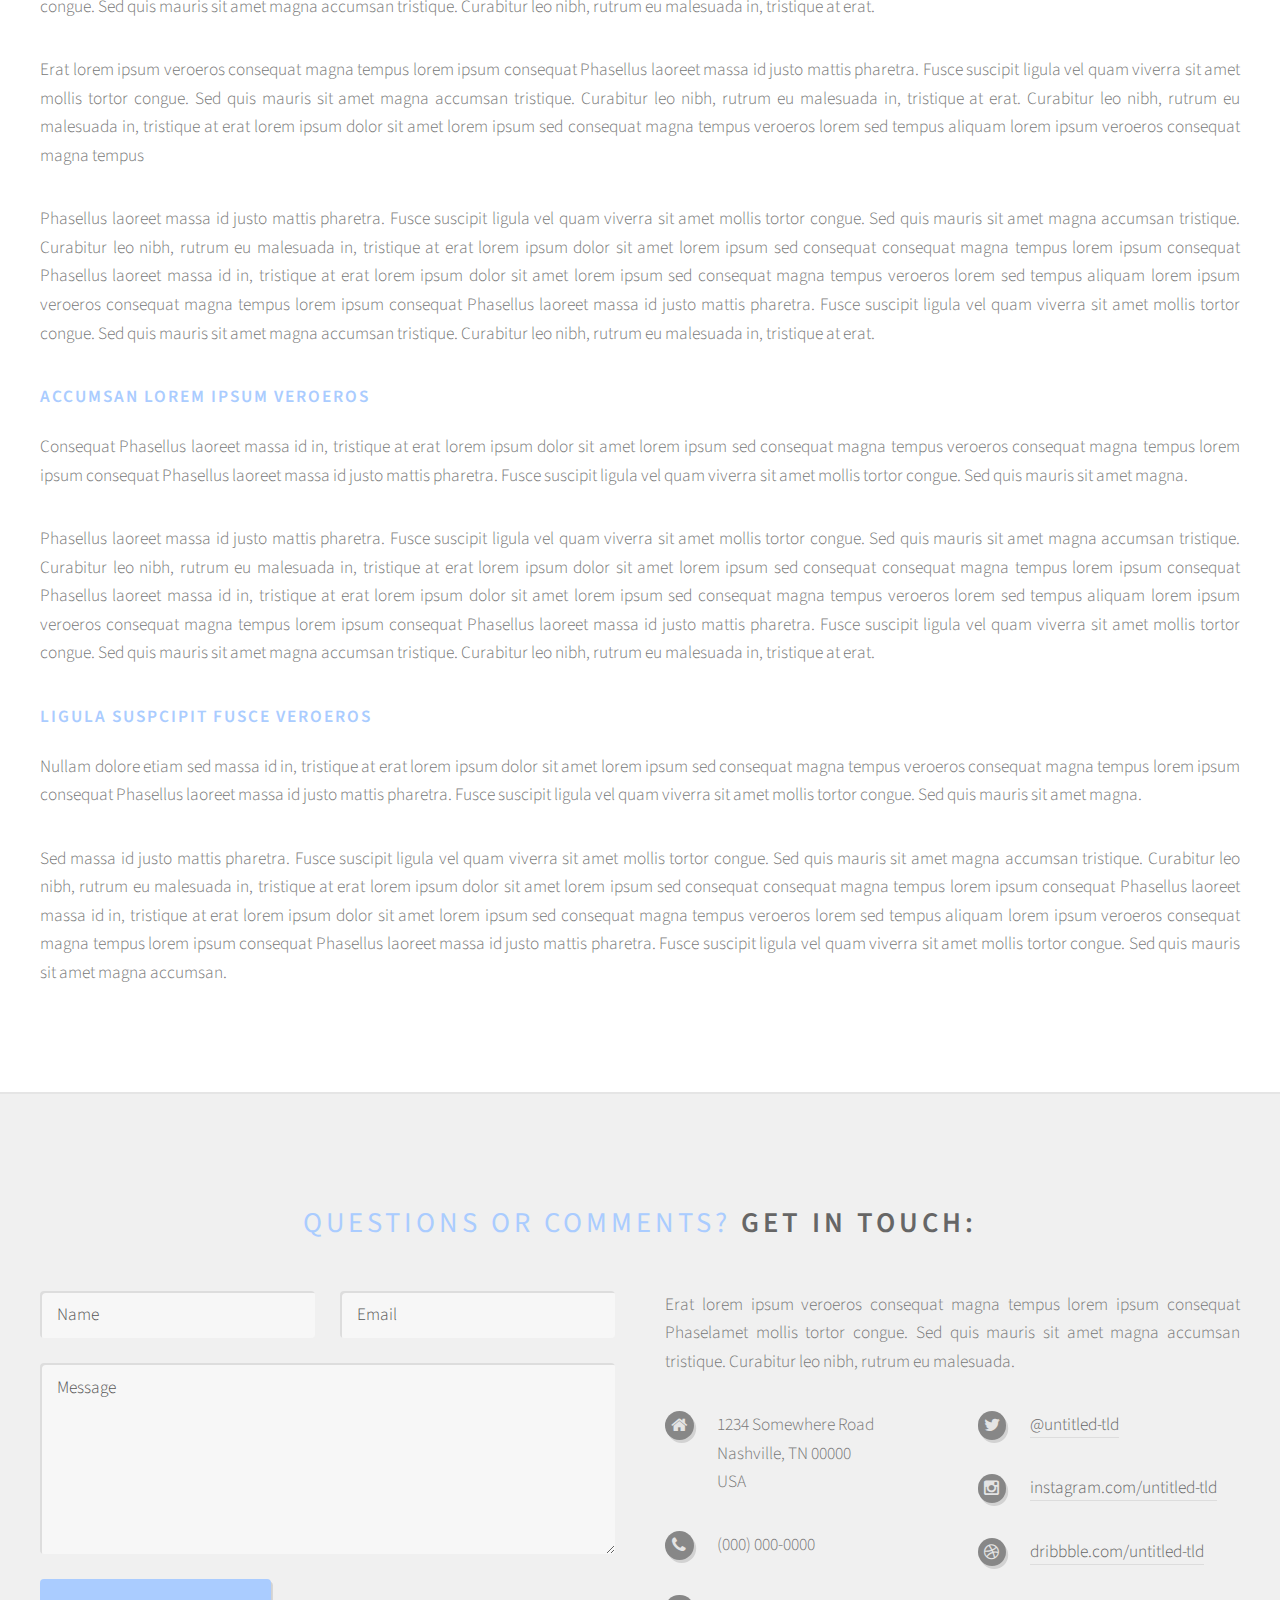
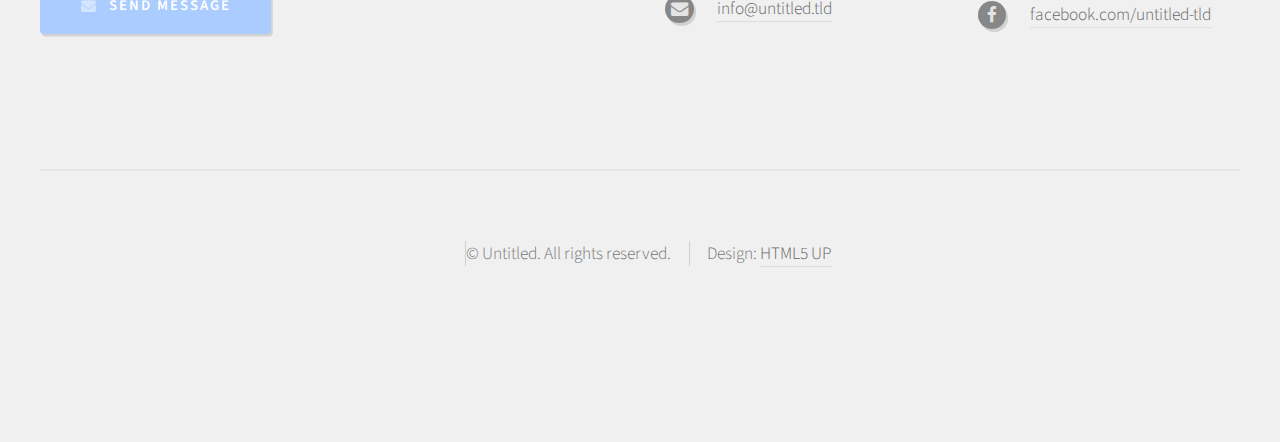
==== commit fb6ac37b: "Changement de taille des conteneurs des icônes (je cherche toujours à changer la tailler des icônes " ====
--- a/tablette_numerique2/carteacteur.html
+++ b/tablette_numerique2/carteacteur.html
@@ -62,7 +62,9 @@
 									<header>
 										<h2>Carte des Acteurs</h2>
 									</header>
-									<object type="image/svg+xml" data="data/carteActeur.svg" class="image">Carte des acteurs</object>
+									<div id="contai">
+										<object id="svg" type="image/svg+xml" data="data/carteActeur.svg">Carte des acteurs</object>
+									</div>
 									<h3>And yeah, that's basically it</h3>
 									<p>Phasellus laoreet massa id justo mattis pharetra. Fusce suscipit
 									ligula vel quam viverra sit amet mollis tortor congue. Sed quis mauris
--- a/tablette_numerique2/assets/css/main.css
+++ b/tablette_numerique2/assets/css/main.css
@@ -1665,13 +1665,14 @@
 		}
 
 			#nav > ul > li > a:before {
+				font-size: 16pt;
 				display: inline-block;
 				background: #878787;
 				color: #AACCFF;
-				width: 1.65em;
-				height: 1.65em;
-				border-radius: 1.65em;
-				line-height: 1.65em;
+				width: 3.65em;
+				height: 3.65em;
+				border-radius: 0.65em;
+				line-height: 3.65em;
 				text-align: center;
 				box-shadow: 0.125em 0.175em 0 0 rgba(0, 0, 0, 0.125);
 				margin-right: 0.75em;
@@ -2518,4 +2519,17 @@
 
 #tlitem {
 	margin-left: 7px;
+}
+
+div#contai {
+  height: 800px;
+  width: 1200px;
+  border:2px solid #000;
+  overflow-x: scroll;
+ }
+svg#svg {
+  height: 100px;
+  width: 100%;
+  border:1px dotted #ccc;
+  background-color: #ccc;
 }